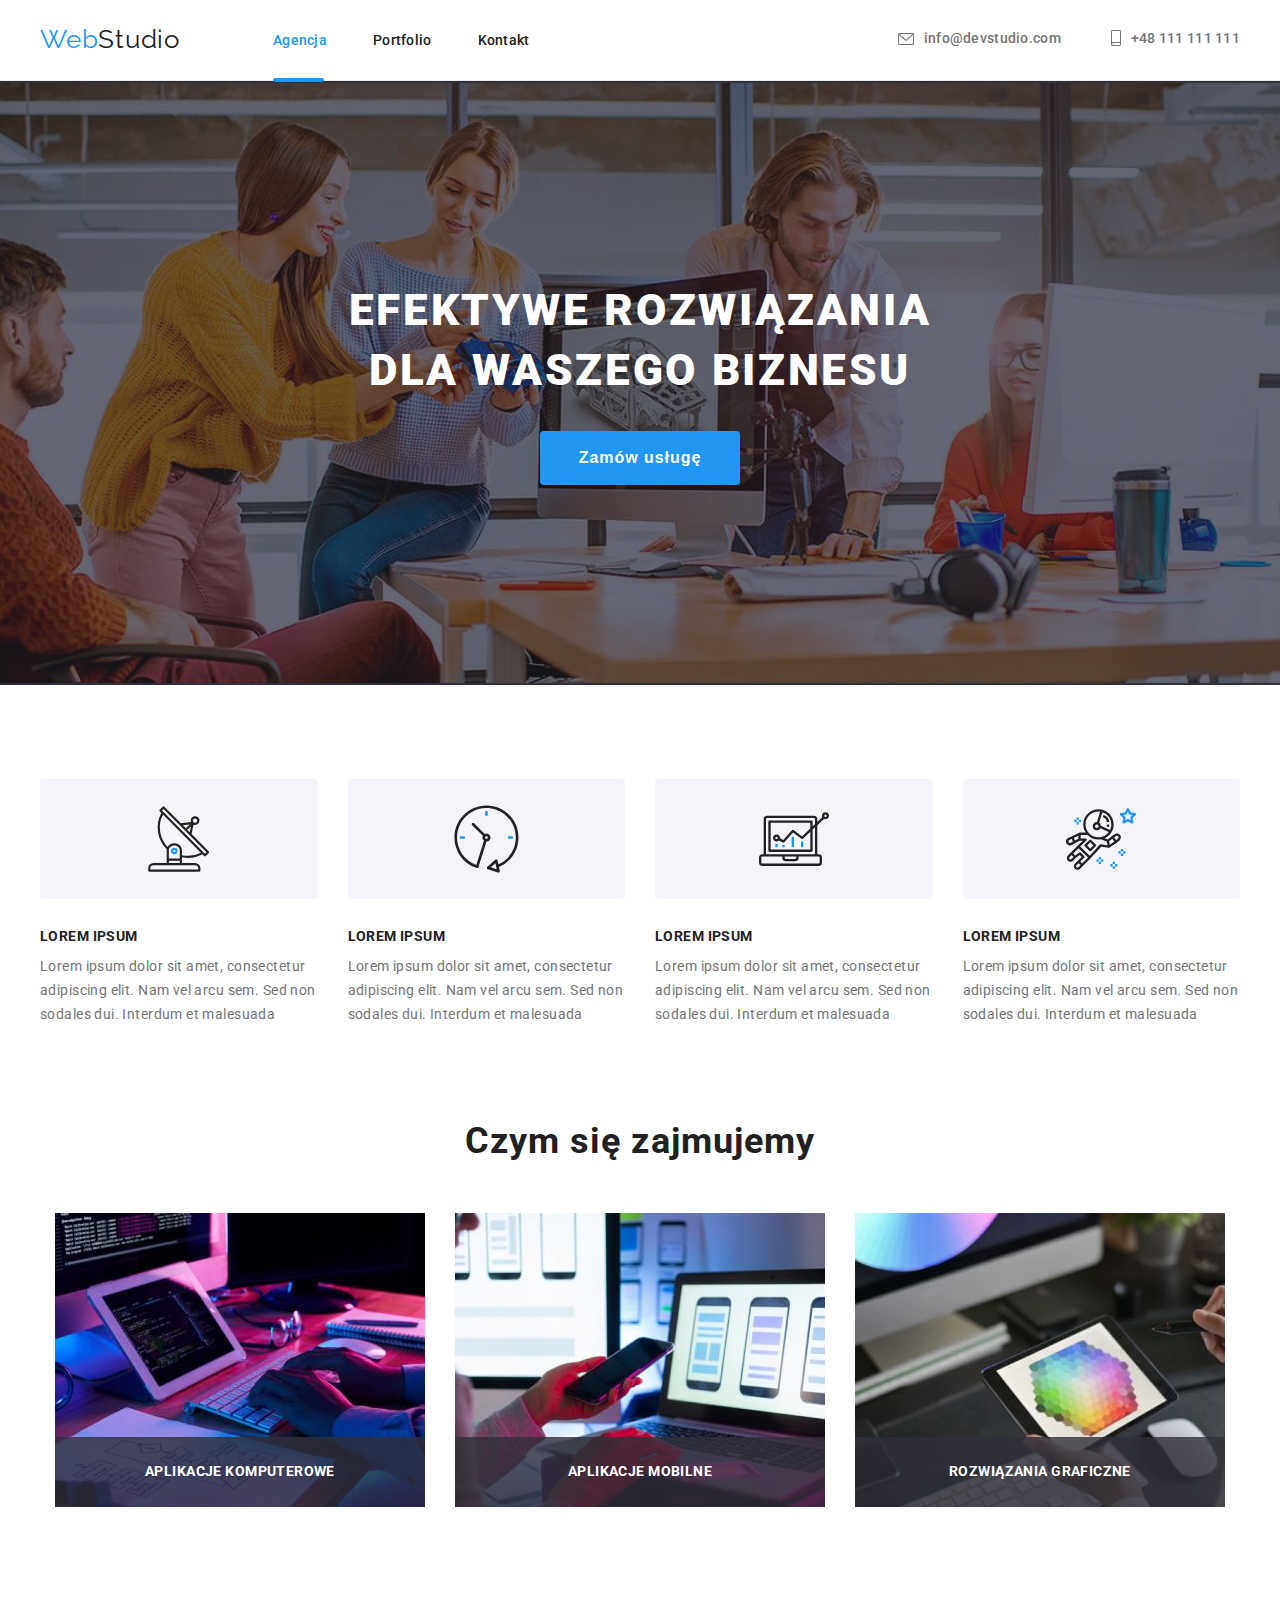
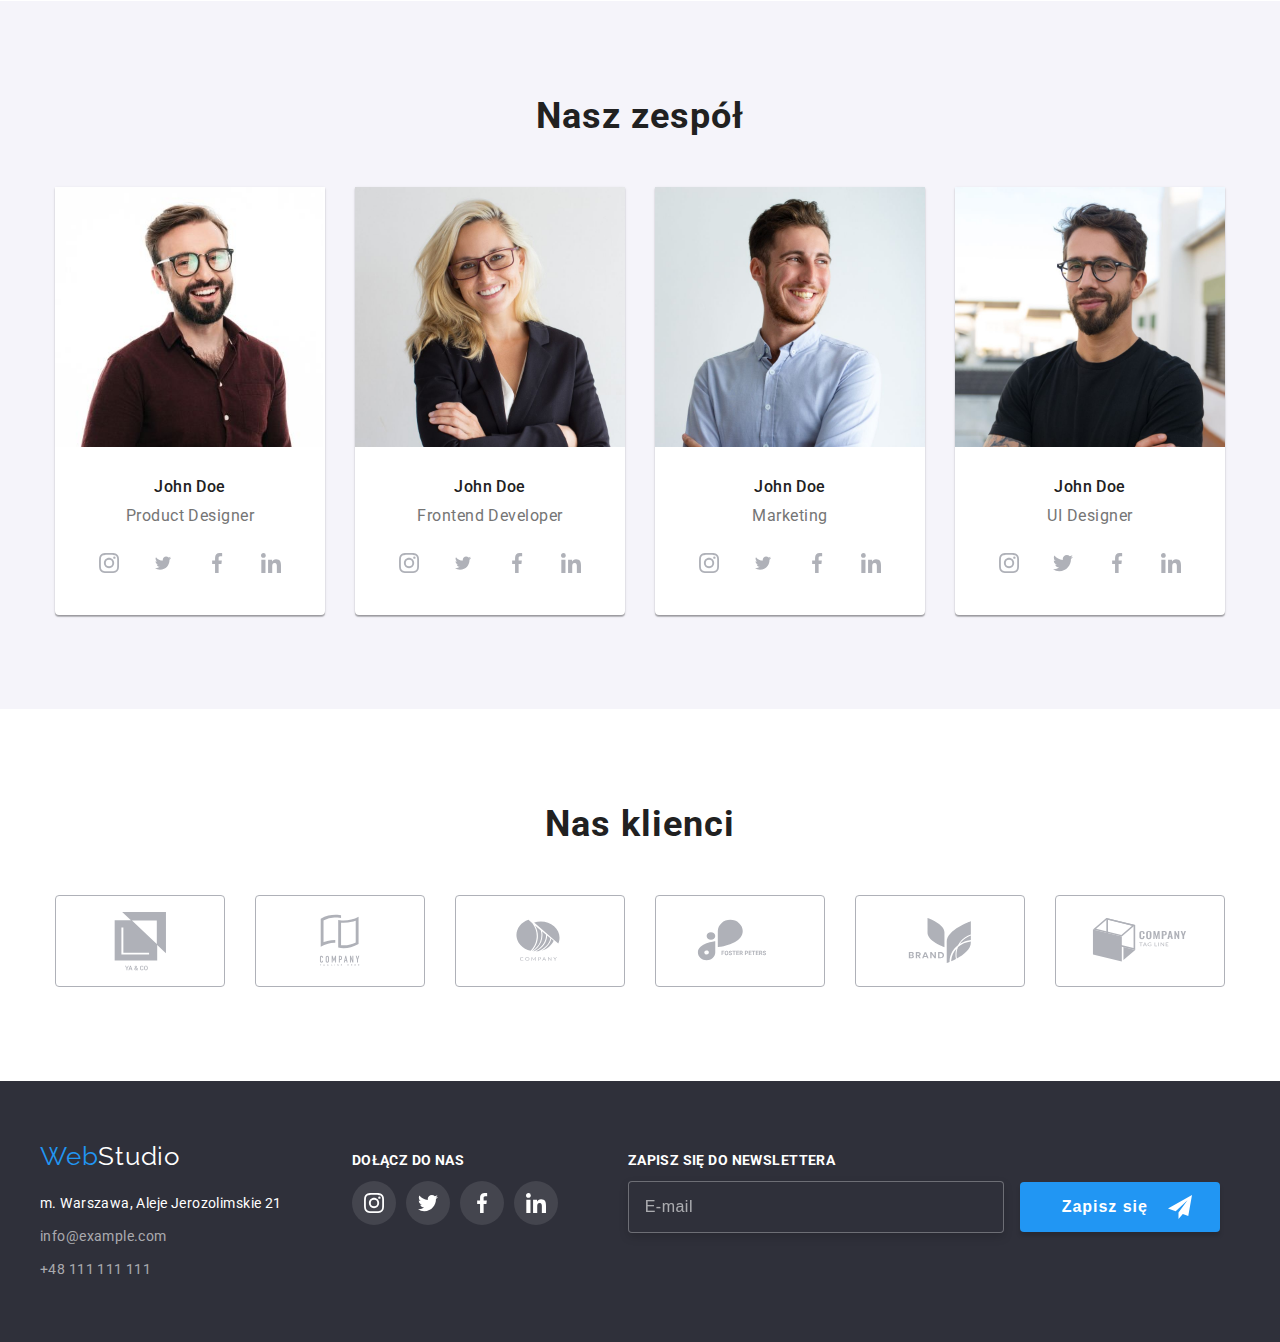
==== index.html @ d56c0124 "first commit" ====
<!DOCTYPE html>
<html lang="pl">
  <head>
    <meta charset="UTF-8" />
    <meta http-equiv="X-UA-Compatible" content="IE=edge" />
    <meta name="viewport" content="width=device-width, initial-scale=1.0" />
    <title>WebStudio</title>
    <link rel="preconnect" href="https://fonts.googleapis.com" />
    <link rel="preconnect" href="https://fonts.gstatic.com" crossorigin />
    <link
      href="https://fonts.googleapis.com/css2?family=Raleway:wght@700&family=Roboto:wght@400;500;700;900&display=swap"
      rel="stylesheet"
    />
    <link
      rel="stylesheet"
      href="https://cdnjs.cloudflare.com/ajax/libs/modern-normalize/1.1.0/modern-normalize.min.css"
      integrity="sha512-wpPYUAdjBVSE4KJnH1VR1HeZfpl1ub8YT/NKx4PuQ5NmX2tKuGu6U/JRp5y+Y8XG2tV+wKQpNHVUX03MfMFn9Q=="
      crossorigin="anonymous"
      referrerpolicy="no-referrer"
    />
    <link href="css/styles.css" rel="stylesheet" />
  </head>
  <body>
    <div class="section-header">
      <header class="container horizontal navigation-elements-positions">
        <div class="horizontal navigation-logo-nav-distance">
          <a class="logo-text" href="index.html"
            ><span class="logo-text-web">Web</span><span class="logo-text-header">Studio</span></a
          >
          <nav>
            <ul class="navigation-list-style horizontal">
              <li>
                <a
                  class="navigation links_focus_settings navigation-agencja-active"
                  href="index.html"
                  >Agencja</a
                >
              </li>
              <li class="navigation-position-between">
                <a class="navigation links_focus_settings" href="portfolio.html">Portfolio</a>
              </li>
              <!--ToDo LINK kontakt.html -->
              <li>
                <a class="navigation links_focus_settings" href="#">Kontakt</a>
              </li>
            </ul>
          </nav>
        </div>
        <div class="horizontal navigation-links-distance">
          <a class="header-links links_focus_settings" href="mailto:info@devstudio.com"
            ><div class="horizontal">
              <span class="icon-header-env-position">
                <svg width="16" height="12">
                  <use href="images/decorations/icons.svg#icon-envelope"></use>
                </svg>
              </span>
              <span>info@devstudio.com</span>
            </div></a
          >
          <a class="header-links links_focus_settings" href="tel:+48111111111"
            ><div class="horizontal">
              <span class="icon-header-smartp-position">
                <svg width="10" height="16">
                  <use href="images/decorations/icons.svg#icon-smartphone"></use></svg></span
              ><span>+48 111 111 111</span>
            </div></a
          >
        </div>
      </header>
    </div>
    <main>
      <!--Service order -->
      <div class="order-section">
        <section class="order-padding container">
          <h1 class="header-one order-text-size">Efektywe rozwiązania dla Waszego biznesu</h1>
          <button class="buttons-settings-dark-bground" type="button" data-modal-open>
            Zamów usługę
          </button>
        </section>
      </div>
      <!--Our advantages -->
      <section class="section-advantages container">
        <ul class="advantages-list-style net-elements">
          <li class="net-item">
            <div class="advantages-icon">
              <svg class="" width="65.32" height="70">
                <use href="images/decorations/icons.svg#icon-antenna"></use>
              </svg>
            </div>
            <h3 class="header-three header-three-dist">LOREM IPSUM</h3>
            <p>
              Lorem ipsum dolor sit amet, consectetur adipiscing elit. Nam vel arcu sem. Sed non
              sodales dui. Interdum et malesuada
            </p>
          </li>
          <li class="net-item">
            <div class="advantages-icon">
              <svg class="" width="66.96px" height="70">
                <use href="images/decorations/icons.svg#icon-clock"></use>
              </svg>
            </div>
            <h3 class="header-three header-three-dist">LOREM IPSUM</h3>
            <p>
              Lorem ipsum dolor sit amet, consectetur adipiscing elit. Nam vel arcu sem. Sed non
              sodales dui. Interdum et malesuada
            </p>
          </li>
          <li class="net-item">
            <div class="advantages-icon">
              <svg class="" width="70" height="70px">
                <use href="images/decorations/icons.svg#icon-diagram"></use>
              </svg>
            </div>
            <h3 class="header-three header-three-dist">LOREM IPSUM</h3>
            <p>
              Lorem ipsum dolor sit amet, consectetur adipiscing elit. Nam vel arcu sem. Sed non
              sodales dui. Interdum et malesuada
            </p>
          </li>
          <li class="net-item">
            <div class="advantages-icon">
              <svg class="" width="70" height="70">
                <use href="images/decorations/icons.svg#icon-astronaut"></use>
              </svg>
            </div>
            <h3 class="header-three header-three-dist">LOREM IPSUM</h3>
            <p>
              Lorem ipsum dolor sit amet, consectetur adipiscing elit. Nam vel arcu sem. Sed non
              sodales dui. Interdum et malesuada
            </p>
          </li>
        </ul>
      </section>
      <!--Scope of offer -->
      <section class="section container">
        <h2 class="header-two">Czym się zajmujemy</h2>
        <ul class="offer-list-style horizontal team-position">
          <li class="offer-list-li-relative">
            <img
              class="img-settings"
              src="images/offer/keyboardtyping.jpg"
              alt="Ręce nad klawiaturą, nad którą jest tablet w tle monitor"
              width="370"
              height="294"
            />
            <p class="offer-pharagraph">Aplikacje komputerowe</p>
          </li>
          <li class="offer-list-li-relative">
            <img
              class="img-settings"
              src="images/offer/cellphone.jpg"
              alt="Komórka w lewej dłoni, prawą dłoń obsługuje touchpad laptopa, w tle duży monitor"
              width="370"
              height="294"
            />
            <p class="offer-pharagraph">Aplikacje mobilne</p>
          </li>
          <li class="offer-list-li-relative">
            <img
              class="img-settings"
              src="images/offer/tablet.jpg"
              alt="W lewej dłoni tablet, w prawej rysik, w tle monitor, myszka, klawiatura"
              width="370"
              height="294"
            />
            <p class="offer-pharagraph">Rozwiązania graficzne</p>
          </li>
        </ul>
      </section>
      <!--Our team -->
      <div class="team-section">
        <section class="team-section section container">
          <h2 class="header-two">Nasz zespół</h2>
          <ul class="team-list-style horizontal team-position">
            <li>
              <img
                class="img-settings"
                src="images/team/johndoe001.jpg"
                alt="Zdjęcie Johna Doe"
                width="270"
                height="260"
              />
              <div class="team-name-position">
                <h3 class="header-three-team">John Doe</h3>
                <p class="team-name-distance">Product Designer</p>
                <div class="team-icons-position">
                  <a class="team-icon-box links_focus_settings" href="#" target="_blank">
                    <svg width="20" height="20">
                      <use href="images/decorations/icons.svg#icon-instagram1"></use>
                    </svg>
                  </a>
                  <a class="team-icon-box links_focus_settings" href="#" target="_blank">
                    <svg width="20" height="16.25">
                      <use href="images/decorations/icons.svg#icon-twitter1"></use>
                    </svg>
                  </a>
                  <a class="team-icon-box links_focus_settings" href="#" target="_blank">
                    <svg width="20" height="20">
                      <use href="images/decorations/icons.svg#icon-facebook1"></use>
                    </svg>
                  </a>
                  <a class="team-icon-box links_focus_settings" href="#" target="_blank">
                    <svg width="20" height="20">
                      <use href="images/decorations/icons.svg#icon-linkedin1"></use>
                    </svg>
                  </a>
                </div>
              </div>
            </li>
            <li>
              <img
                class="img-settings"
                src="images/team/johndoe002.jpg"
                alt="Zdjęcie Johna Doe"
                width="270"
                height="260"
              />
              <div class="team-name-position">
                <h3 class="header-three-team">John Doe</h3>
                <p class="team-name-distance">Frontend Developer</p>
                <div class="team-icons-position">
                  <a class="team-icon-box links_focus_settings" href="#" target="_blank">
                    <svg width="20" height="20">
                      <use href="images/decorations/icons.svg#icon-instagram1"></use>
                    </svg>
                  </a>
                  <a class="team-icon-box links_focus_settings" href="#" target="_blank">
                    <svg width="20" height="16.25">
                      <use href="images/decorations/icons.svg#icon-twitter1"></use>
                    </svg>
                  </a>
                  <a class="team-icon-box links_focus_settings" href="#" target="_blank">
                    <svg width="20" height="20">
                      <use href="images/decorations/icons.svg#icon-facebook1"></use>
                    </svg>
                  </a>
                  <a class="team-icon-box links_focus_settings" href="#" target="_blank">
                    <svg width="20" height="20">
                      <use href="images/decorations/icons.svg#icon-linkedin1"></use>
                    </svg>
                  </a>
                </div>
              </div>
            </li>
            <li>
              <img
                class="img-settings"
                src="images/team/johndoe003.jpg"
                alt="Zdjęcie Johna Doe"
                width="270"
                height="260"
              />
              <div class="team-name-position">
                <h3 class="header-three-team">John Doe</h3>
                <p class="team-name-distance">Marketing</p>
                <div class="team-icons-position">
                  <a class="team-icon-box links_focus_settings" href="#" target="_blank">
                    <svg width="20" height="20">
                      <use href="images/decorations/icons.svg#icon-instagram1"></use>
                    </svg>
                  </a>
                  <a class="team-icon-box links_focus_settings" href="#" target="_blank">
                    <svg width="20" height="16.25">
                      <use href="images/decorations/icons.svg#icon-twitter1"></use>
                    </svg>
                  </a>
                  <a class="team-icon-box links_focus_settings" href="#" target="_blank">
                    <svg width="20" height="20">
                      <use href="images/decorations/icons.svg#icon-facebook1"></use>
                    </svg>
                  </a>
                  <a class="team-icon-box links_focus_settings" href="#" target="_blank">
                    <svg width="20" height="20">
                      <use href="images/decorations/icons.svg#icon-linkedin1"></use>
                    </svg>
                  </a>
                </div>
              </div>
            </li>
            <li>
              <img
                class="img-settings"
                src="images/team/johndoe004.jpg"
                alt="Zdjęcie Johna Doe"
                width="270"
                height="260"
              />
              <div class="team-name-position">
                <h3 class="header-three-team">John Doe</h3>
                <p class="team-name-distance">UI Designer</p>
                <div class="team-icons-position">
                  <a class="team-icon-box links_focus_settings" href="#" target="_blank">
                    <svg width="20" height="20">
                      <use href="images/decorations/icons.svg#icon-instagram1"></use>
                    </svg>
                  </a>
                  <a class="team-icon-box links_focus_settings" href="#" target="_blank">
                    <svg width="20" height="20">
                      <use href="images/decorations/icons.svg#icon-twitter1"></use>
                    </svg>
                  </a>
                  <a class="team-icon-box links_focus_settings" href="#" target="_blank">
                    <svg width="20" height="20">
                      <use href="images/decorations/icons.svg#icon-facebook1"></use>
                    </svg>
                  </a>
                  <a class="team-icon-box links_focus_settings" href="#" target="_blank">
                    <svg width="20" height="20">
                      <use href="images/decorations/icons.svg#icon-linkedin1"></use>
                    </svg>
                  </a>
                </div>
              </div>
            </li>
          </ul>
        </section>
      </div>
      <!--Our clients -->
      <section class="section container">
        <h2 class="header-two">Nas klienci</h2>
        <div class="clients-icons-position">
          <a class="clients-icon-box links_focus_settings" href="#" target="_blank">
            <svg width="106" height="60.04">
              <use href="images/decorations/icons.svg#icon-logo_client1"></use></svg
          ></a>
          <a class="clients-icon-box links_focus_settings" href="#" target="_blank">
            <svg width="106" height="60.04">
              <use href="images/decorations/icons.svg#icon-logo_client2"></use></svg
          ></a>
          <a class="clients-icon-box links_focus_settings" href="#" target="_blank">
            <svg width="106" height="60">
              <use href="images/decorations/icons.svg#icon-logo_client3"></use></svg
          ></a>
          <a class="clients-icon-box links_focus_settings" href="#" target="_blank">
            <svg width="106" height="60">
              <use href="images/decorations/icons.svg#icon-logo_client4"></use></svg
          ></a>
          <a class="clients-icon-box links_focus_settings" href="#" target="_blank">
            <svg width="106" height="60">
              <use href="images/decorations/icons.svg#icon-logo_client5"></use></svg
          ></a>
          <a class="clients-icon-box links_focus_settings" href="#" target="_blank">
            <svg width="106" height="60">
              <use href="images/decorations/icons.svg#icon-logo_client6"></use></svg
          ></a>
        </div>
        <!-- <svg class="icon-envelope" width="100" height="100">
          <use href="images/decorations/Webstudio/envelope_my_test.svg#ikona"></use>
        </svg> -->
      </section>
    </main>
    <footer class="footer-background-colored">
      <div class="horizontal-footer container section-footer">
        <address class="address-settings vertical">
          <a class="logo-text" href="index.html"
            ><span class="logo-text-web">Web</span><span class="logo-text-footer">Studio</span></a
          >
          <a
            class="footer-links footer-address footer-address-position links_focus_settings"
            href="https://goo.gl/maps/pHMx9WPnjpLHhn8T6"
            target="_blank"
            >m. Warszawa, Aleje Jerozolimskie 21</a
          >
          <a
            class="footer-links footer-address-position-between links_focus_settings"
            href="mailto:info@example.com"
            >info@example.com</a
          >
          <a class="footer-links links_focus_settings" href="tel:+48111111111">+48 111 111 111</a>
        </address>
        <div>
          <p class="footer-paragraph">Dołącz do Nas</p>
          <div class="footer-icons-position">
            <a class="footer-icon-box links_focus_settings" href="#" target="_blank">
              <svg width="20" height="20">
                <use href="images/decorations/icons.svg#icon-instagram1"></use>
              </svg>
            </a>
            <a class="footer-icon-box links_focus_settings" href="#" target="_blank">
              <svg width="20" height="20">
                <use href="images/decorations/icons.svg#icon-twitter1"></use>
              </svg>
            </a>
            <a class="footer-icon-box links_focus_settings" href="#" target="_blank">
              <svg width="20" height="20">
                <use href="images/decorations/icons.svg#icon-facebook1"></use>
              </svg>
            </a>
            <a class="footer-icon-box links_focus_settings" href="#" target="_blank">
              <svg width="20" height="20">
                <use href="images/decorations/icons.svg#icon-linkedin1"></use>
              </svg>
            </a>
          </div>
        </div>
        <div>
          <p class="footer-paragraph">Zapisz się do newslettera</p>
          <div class="footer-icons-position">
            <form name="footer-news-letter" autocomplete="on" method="POST" validate>
              <!-- action="javascript:void(0);" -->
              <input
                class="news-letter-email"
                type="email"
                name="email"
                placeholder="E-mail"
                title="Podaj adres e-mail"
                pattern="
                ^(?P<local>[a-zA-Z0-9.!#$%&'*+/=?^_\x60{|}~-]+)@(?P<domain>[a-zA-Z0-9](?:[a-zA-Z0-9-]{0,61}[a-zA-Z0-9])?(?:\.[a-zA-Z0-9](?:[a-zA-Z0-9-]{0,61}[a-zA-Z0-9])?)*)$"
                required
              />
              <button class="news-letter-submit" type="submit">
                Zapisz się<svg class="news-letter-submit-svg" width="24" height="24">
                  <use href="images/decorations/icons.svg#icon-arrow_send"></use>
                </svg>
              </button>
            </form>
          </div>
        </div>
      </div>
    </footer>
    <!--Modal Window -->
    <div class="backdrop is-hidden" data-modal>
      <div class="modal">
        <button type="button" class="close-btn" data-modal-close>
          <svg width="11" height="11">
            <use href="images/decorations/icons.svg#icon-cross"></use>
          </svg>
        </button>
        <div class="modal-container">
          <p class="modal-paragraph">Zostaw swoje dane w formularzu poniżej</p>
          <form name="zamow_usluge" autocomplete="on" method="POST" validate>
            <!-- action="javascript:void(0);" -->
            <label class="modal-label"
              >Imię
              <input
                class="modal-inputs"
                type="text"
                name="username"
                minlength="2"
                maxlength="50"
                pattern="^[a-zA-Z]+$"
                title="Podaj imię"
                autocomplete="name"
                placeholder=" "
                required
              /><svg class="modal-svg-pos" width="12" height="12">
                <use href="images/decorations/icons.svg#icon-person-black1"></use>
              </svg>
            </label>

            <label class="modal-label">
              Telefon
              <input
                class="modal-inputs"
                type="tel"
                name="phone_number"
                title="Wprowadź numer telefonu opcjonalnie"
              /><svg class="modal-svg-pos" width="13" height="13">
                <use href="images/decorations/icons.svg#icon-phone-black1"></use>
              </svg>
            </label>

            <label class="modal-label">
              Email
              <input
                class="modal-inputs"
                type="email"
                name="email"
                title="Podaj adres e-mail"
                pattern="
                ^(?P<local>[a-zA-Z0-9.!#$%&'*+/=?^_\x60{|}~-]+)@(?P<domain>[a-zA-Z0-9](?:[a-zA-Z0-9-]{0,61}[a-zA-Z0-9])?(?:\.[a-zA-Z0-9](?:[a-zA-Z0-9-]{0,61}[a-zA-Z0-9])?)*)$"
                placeholder=" "
                required
              /><svg class="modal-svg-pos" width="15" height="12">
                <use href="images/decorations/icons.svg#icon-email-black1"></use>
              </svg>
            </label>

            <label class="modal-label-textarea"
              >Komentarz<textarea
                class="modal-inputs modal-textarea"
                name="feedback"
                rows="7"
                placeholder="Wprowadź tekst"
                title="Wprowadź informacje lub zapytaj"
              ></textarea>
            </label>
            <label class="modal-checkbox">
              <input class="modal-checkbox-style" type="checkbox" name="agreement" />Oświadczam iż
              akceptuję
              <a class="modal-links links_focus_settings" href="#" target="_blank">Regulamin</a
              >&nbspi&nbsp<a class="modal-links links_focus_settings" href="#" target="_blank"
                >Politykę Prywatności.</a
              >
            </label>
            <button class="modal-submit" type="submit">Wyślij</button>
          </form>

          <!--           
          <div style="visibility: hidden; opacity: 0">
            <p>Po ściągnięciu</p>
            <svg width="12" height="12">
              <use href="images/decorations/person-black.svg#person-black"></use>
            </svg>
            <svg width="18" height="18">
              <use href="images/decorations/person-black.svg#person-black"></use>
            </svg>
            <svg width="32" height="32">
              <use href="images/decorations/person-black.svg#person-black"></use>
            </svg>
            <svg width="13" height="13">
              <use href="images/decorations/phone-black.svg#phone-black"></use>
            </svg>
            <svg width="15" height="12">
              <use href="images/decorations/email-black.svg#email-black"></use>
            </svg>
            <p style="color: red; display: inline-block">2 pakiet</p>
            <svg width="12" height="12">
              <use href="images/decorations/person-black1.svg#person-black1"></use>
            </svg>
            <svg width="18" height="18">
              <use href="images/decorations/person-black1.svg#person-black1"></use>
            </svg>
            <svg width="32" height="32">
              <use href="images/decorations/person-black1.svg#person-black1"></use>
            </svg>
            <svg width="13" height="13">
              <use href="images/decorations/phone-black1.svg#phone-black1"></use>
            </svg>
            <svg width="15" height="12">
              <use href="images/decorations/email-black1.svg#email-black1"></use>
            </svg>
            <svg width="50" height="50">
              <use href="images/decorations/person-black2.svg#person-black2"></use>
            </svg>
            <svg width="20" height="30">
              <use href="images/decorations/person-black3.svg"></use>
            </svg>
            <p>Po icomoon</p>
            <svg width="12" height="12">
              <use href="images/decorations/icons_modal.svg#icon-person-black"></use>
            </svg>
            <svg width="32" height="32">
              <use href="images/decorations/icons_modal.svg#icon-person-black"></use>
            </svg>
            <svg width="50" height="50">
              <use href="images/decorations/icons_modal.svg#icon-person-black"></use>
            </svg>
            <svg width="13" height="13">
              <use href="images/decorations/icons_modal.svg#icon-phone-black"></use>
            </svg>
            <svg width="15" height="12">
              <use
                style="fill: red"
                href="images/decorations/icons_modal.svg#icon-email-black"
              ></use>
            </svg>
            <p style="color: red; display: inline-block">2 pakiet</p>
            <svg width="12" height="12">
              <use href="images/decorations/icons_modal2.svg#icon-person-black1"></use>
            </svg>
            <svg width="32" height="32">
              <use href="images/decorations/icons_modal2.svg#icon-person-black1"></use>
            </svg>
            <svg width="50" height="50">
              <use href="images/decorations/icons_modal2.svg#icon-person-black1"></use>
            </svg>
            <svg width="13" height="13">
              <use href="images/decorations/icons_modal2.svg#icon-phone-black1"></use>
            </svg>
            <svg width="15" height="12">
              <use
                style="fill: red"
                href="images/decorations/icons_modal2.svg#icon-email-black1"
              ></use>
            </svg>
            <p>Po optymalizacji</p>
            <svg width="12" height="12">
              <use href="images/decorations/icons_modal_opt.svg#icon-person-black"></use>
            </svg>
            <svg width="18" height="18">
              <use href="images/decorations/icons_modal_opt.svg#icon-person-black"></use>
            </svg>
            <svg width="32" height="32">
              <use href="images/decorations/icons_modal_opt.svg#icon-person-black"></use>
            </svg>
            <svg width="50" height="50">
              <use href="images/decorations/icons_modal_opt.svg#icon-person-black"></use>
            </svg>
            <svg width="13" height="13">
              <use href="images/decorations/icons_modal_opt.svg#icon-phone-black"></use>
            </svg>
            <svg width="15" height="12">
              <use href="images/decorations/icons_modal_opt.svg#icon-email-black"></use>
            </svg>
            <p style="color: red; display: inline-block">2 pakiet</p>
            <svg width="12" height="12">
              <use href="images/decorations/icons_modal2_opt.svg#icon-person-black1"></use>
            </svg>
            <svg width="18" height="18">
              <use href="images/decorations/icons_modal2_opt.svg#icon-person-black1"></use>
            </svg>
            <svg width="32" height="32">
              <use href="images/decorations/icons_modal2_opt.svg#icon-person-black1"></use>
            </svg>
            <svg width="50" height="50">
              <use href="images/decorations/icons_modal2_opt.svg#icon-person-black1"></use>
            </svg>
            <svg width="13" height="13">
              <use href="images/decorations/icons_modal2_opt.svg#icon-phone-black1"></use>
            </svg>
            <svg width="15" height="12">
              <use href="images/decorations/icons_modal2_opt.svg#icon-email-black1"></use>
            </svg>
            <p>Po wklejeniu do icons optymalizowanych</p>
            <svg width="12" height="12">
              <use href="images/decorations/icons.svg#icon-person-black"></use>
            </svg>
            <svg width="13" height="13">
              <use href="images/decorations/icons.svg#icon-phone-black"></use>
            </svg>
            <svg width="15" height="12">
              <use href="images/decorations/icons.svg#icon-email-black"></use>
            </svg>
            <p style="color: red; display: inline-block">2 pakiet</p>
            <svg width="12" height="12">
              <use href="images/decorations/icons.svg#icon-person-black1"></use>
            </svg>
            <svg width="13" height="13">
              <use href="images/decorations/icons.svg#icon-phone-black1"></use>
            </svg>
            <svg width="15" height="12">
              <use href="images/decorations/icons.svg#icon-email-black1"></use>
            </svg>
            <p>icons kombinowany</p>
            <svg width="12" height="12">
              <use href="images/decorations/icons.svg#icon-person-black_combo"></use>
            </svg>
            <svg width="12" height="12">
              <use href="images/decorations/icons.svg#icon-arrow_send"></use>
            </svg>
            <svg width="12" height="12">
              <use href="images/decorations/icons.svg#icon-arrow_send2"></use>
            </svg>
          </div> -->
        </div>
      </div>
    </div>
    <!-- Java Script scripts -->
    <script src="js/modal.js"></script>
  </body>
</html>
---- css/styles.css ----
/*web site main settings*/
:root {
  --main-text-color: #212121;
  --second-text-color: #757575;
  --third-text-color: rgba(255, 255, 255, 0.6);
  --fourth-text-color: #ffffff;
  --selected-item-color: #2196f3;
  --second-nonselected-item-color: #f5f4fa;
  --dark-backround-color: #2f303a;
  --decorations-first-color: #afb1b8;
  --errors-color: #ff1111;
}

*,
*::before,
*::after {
  margin: 0;
  padding: 0;
}

body {
  font-family: 'Roboto', 'Raleway', sans-serif;
  color: var(--main-text-color);
}

/*web site common settings*/

.links_focus_settings {
  outline: none;
}

.header-one {
  font-weight: 900;
  font-size: 44px;
  line-height: 1.36;
  text-align: center;
  letter-spacing: 0.06em;
  text-transform: uppercase;
  color: var(--fourth-text-color);
}

.header-two {
  font-weight: 700;
  font-size: 36px;
  line-height: 1.17;
  text-align: center;
  letter-spacing: 0.03em;
}

.header-three {
  font-weight: 700;
  font-size: 14px;
  line-height: 1.14;
  letter-spacing: 0.03em;
  text-transform: uppercase;
  color: var(--main-text-color);
}

.buttons-settings-dark-bground {
  /*color: var(--main-text-color); */
  font-weight: 700;
  font-size: 16px;
  line-height: 1.88;
  align-items: center;
  text-align: center;
  letter-spacing: 0.06em;
  background-color: var(--selected-item-color);
  color: var(--fourth-text-color);
  border: none;
  border-radius: 4px;
  cursor: pointer;
  margin-top: 30px;
  width: 200px;
  display: block;
  margin-right: auto;
  margin-left: auto;
  padding-top: 12px;
  padding-bottom: 12px;
  transition: box-shadow 250ms cubic-bezier(0.4, 0, 0.2, 1) 0s;
}
.buttons-settings-dark-bground:focus,
.buttons-settings-dark-bground:hover {
  box-shadow: 0px 4px 4px rgba(0, 0, 0, 0.15);
}

.buttons-settings-light-bground {
  font-weight: 500;
  font-size: 16px;
  line-height: 1.625;
  text-align: center;
  letter-spacing: 0.03em;
  background-color: var(--second-nonselected-item-color);
  border: none;
  border-radius: 4px;
  cursor: pointer;
  padding-left: 20px;
  padding-right: 20px;
  padding-top: 6px;
  padding-bottom: 6px;
  transition: color 250ms cubic-bezier(0.4, 0, 0.2, 1) 0s,
    background-color 250ms cubic-bezier(0.4, 0, 0.2, 1) 0s,
    box-shadow 250ms cubic-bezier(0.4, 0, 0.2, 1) 0s;
}

.buttons-settings-light-bground:focus,
.buttons-settings-light-bground:hover {
  background-color: var(--selected-item-color);
  box-shadow: 0px 3px 1px rgba(0, 0, 0, 0.1), 0px 1px 2px rgba(0, 0, 0, 0.08),
    0px 2px 2px rgba(0, 0, 0, 0.12);
  color: var(--fourth-text-color);
}

/*header settings*/

.logo-text {
  font-family: 'Raleway';
  font-size: 26px;
  line-height: 1.19;
  letter-spacing: 0.03em;
  text-decoration: none;
}

.logo-text:visited {
  color: var(--main-text-color);
}

.logo-text-web {
  color: var(--selected-item-color);
}

.logo-text-header {
  color: var(--main-text-color);
}

.logo-text-header:visited {
  color: var(--main-text-color);
}

.logo-text-footer {
  color: var(--fourth-text-color);
}

.logo-text-footer:visited {
  color: var(--fourth-text-color);
}

.navigation-list-style {
  list-style: none;
}

.navigation {
  font-weight: 500;
  font-size: 14px;
  line-height: 1.14;
  letter-spacing: 0.02em;
  text-decoration: none;
  transition: color 250ms cubic-bezier(0.4, 0, 0.2, 1) 0s;
  color: var(--main-text-color);
}

/* .navigation:visited {
  color: var(--main-text-color);
} */

.navigation:focus,
.navigation:hover {
  color: var(--selected-item-color);
}

.navigation-agencja-active {
  color: var(--selected-item-color);
}

.navigation-agencja-active::after {
  content: '';
  display: block;
  position: absolute;
  top: 78px;
  height: 4px;
  width: 51px;
  border-radius: 2px;
  background-color: var(--selected-item-color);
  border-radius: 2px;
}

.navigation-portfolio-active {
  color: var(--selected-item-color);
}

.navigation-portfolio-active::after {
  content: '';
  display: block;
  position: absolute;
  top: 78px;
  height: 4px;
  width: 57px;
  border-radius: 2px;
  background-color: var(--selected-item-color);
  border-radius: 2px;
}

.navigation-kontakt-active {
  color: var(--selected-item-color);
}

.navigation-kontakt-active::after {
  content: '';
  display: block;
  position: absolute;
  top: 78px;
  height: 4px;
  width: 57px;
  border-radius: 2px;
  background-color: var(--selected-item-color);
  border-radius: 2px;
}

.header-links {
  font-weight: 500;
  font-size: 14px;
  line-height: 1.14;
  letter-spacing: 0.02em;
  text-decoration: none;
  color: var(--second-text-color);
  transition: color 250ms cubic-bezier(0.4, 0, 0.2, 1) 0s;
}

.header-links:focus,
.header-links:hover {
  color: var(--selected-item-color);
  stroke: var(--selected-item-color);
}

.header-links:visited {
  color: var(--second-text-color);
}

/*footer settings*/

.address-settings {
  font-style: normal;
  background-color: var(--dark-backround-color);
}

.footer-links {
  font-size: 14px;
  line-height: 1.71;
  letter-spacing: 0.03em;
  text-decoration: none;
  color: var(--third-text-color);
  transition: color 250ms cubic-bezier(0.4, 0, 0.2, 1) 0s;
}

.footer-links:visited {
  color: var(--third-text-color);
}

.footer-address {
  color: var(--fourth-text-color);
  transition: color 250ms cubic-bezier(0.4, 0, 0.2, 1) 0s;
}

.footer-address:visited {
  color: var(--fourth-text-color);
}

.footer-links:focus,
.footer-links:hover,
.footer-address:focus,
.footer-address:hover {
  color: var(--selected-item-color);
}

.footer-background-colored {
  background-color: var(--dark-backround-color);
}

.footer-paragraph {
  font-weight: 700;
  font-size: 14px;
  line-height: 1.14px;
  letter-spacing: 0.03em;
  text-transform: uppercase;
  color: var(--fourth-text-color);
}

/*main page settings*/

.order-section {
  background-color: var(--dark-backround-color);
  background-image: linear-gradient(0deg, rgba(47, 48, 58, 0.4), rgba(47, 48, 58, 0.4)),
    url('../images/decorations/teambackground.jpg');
  background-position: center;
  background-repeat: no-repeat;
  /* max-width: 1600px;
  margin: 0 auto; */
  /* background-size: contain; */
}

.advantages-list-style {
  list-style: none;
  font-size: 14px;
  line-height: 1.71;
  letter-spacing: 0.03em;
  color: var(--second-text-color);
}

.offer-list-style {
  list-style: none;
}

.offer-list-li-relative {
  position: relative;
}

.offer-pharagraph {
  position: absolute;
  bottom: 0;
  left: 0;
  width: 370px;
  padding-top: 27px;
  padding-bottom: 27px;
  font-weight: 700;
  font-size: 14px;
  line-height: 1.14;
  text-align: center;
  letter-spacing: 0.03em;
  text-transform: uppercase;
  color: var(--fourth-text-color);
  background: rgba(47, 48, 58, 0.8);
}

.team-section {
  background-color: var(--second-nonselected-item-color);
}

.header-three-team {
  font-weight: 500;
  font-size: 16px;
  line-height: 1.19;
  text-align: center;
  letter-spacing: 0.03em;
  color: var(--main-text-color);
}

.team-list-style {
  list-style: none;
  font-size: 16px;
  line-height: 1.19;
  text-align: center;
  letter-spacing: 0.03em;
  color: var(--second-text-color);
}

.team-list-style > li {
  width: 270px;
  background: var(--fourth-text-color);
  box-shadow: 0px 1px 3px rgba(0, 0, 0, 0.12), 0px 1px 1px rgba(0, 0, 0, 0.14),
    0px 2px 1px rgba(0, 0, 0, 0.2);
  border-radius: 0px 0px 4px 4px;
}

/*portfolio page settings*/

.filterbuttons-list-style {
  list-style: none;
}

.header-three-portfolio {
  font-weight: 700;
  font-size: 18px;
  line-height: 2;
  letter-spacing: 0.06em;
  color: var(--main-text-color);
}

.portfolio-list-style {
  list-style: none;
  font-size: 16px;
  line-height: 1.875;
  letter-spacing: 0.03em;
  color: var(--second-text-color);
}

.portfolio-list-style > li {
  width: 370px;
  font-size: 0;
  transition: box-shadow 250ms cubic-bezier(0.4, 0, 0.2, 1) 0s;
}

.portfolio-list-style > li:hover,
.portfolio-list-style > li:hover .portfolio-overlay-box {
  box-shadow: 0px 1px 1px rgba(0, 0, 0, 0.12), 0px 4px 4px rgba(0, 0, 0, 0.06),
    1px 4px 6px rgba(0, 0, 0, 0.16);
  cursor: pointer;
  transform: translateY(0);
}

.portfolio-list-border {
  border-right: 1px solid #eeeeee;
  border-bottom: 1px solid #eeeeee;
  border-left: 1px solid #eeeeee;
}

.portfolio-z-position {
  position: relative;
  z-index: 1;
  width: 100%;
  background-color: var(--fourth-text-color);
}

.portfolio-overlay-setup > li {
  position: relative;
  overflow: hidden;
}

.portfolio-overlay-box {
  position: absolute;
  top: 0;
  left: 0;
  transform: translateY(100%);
  padding-top: 49px;
  padding-bottom: 49px;
  padding-left: 24px;
  padding-right: 45px;
  font-size: 18px;
  line-height: 1.56;
  letter-spacing: 0.03em;
  color: var(--fourth-text-color);
  background: rgba(33, 150, 243, 0.9);
  transition: transform 250ms linear;
}

/*Geometry*/

.container {
  width: 1200px;
  margin: 0 auto;
  padding: 0 15px;
}

.horizontal {
  display: flex;
  align-items: center;
}

.horizontal-footer {
  display: flex;
  align-items: baseline;
  column-gap: 70px;
}

.vertical {
  display: flex;
  flex-direction: column;
}

.section-header {
  padding-top: 24px;
  padding-bottom: 25px;
  border-bottom: 1px solid #ececec;
}

.section-footer {
  padding-top: 60px;
  padding-bottom: 60px;
}

.section {
  padding-top: 94px;
  padding-bottom: 94px;
}

.section-filter-buttons {
  padding-top: 94px;
  padding-bottom: 50px;
}

.section-portfolio {
  padding-bottom: 94px;
}

.net-elements {
  display: flex;
  flex-wrap: wrap;
  justify-content: center;
  gap: 30px;
}

.net-item {
  flex-basis: calc((100% - 90px) / 4);
}

.navigation-elements-positions {
  justify-content: space-between;
}

.navigation-position-between {
  margin-left: 46px;
  margin-right: 46px;
}

.navigation-logo-nav-distance {
  column-gap: 93px;
}

.navigation-links-distance {
  column-gap: 50px;
}

.footer-address-position {
  margin-top: 20px;
}

.footer-address-position-between {
  margin-top: 9px;
  margin-bottom: 9px;
}

.order-padding {
  padding-top: 200px;
  padding-bottom: 200px;
}

.order-text-size {
  width: 680px;
  margin: 0 auto;
}

.section-advantages {
  padding-top: 94px;
}

.header-three-dist {
  padding-bottom: 10px;
}

.team-position {
  margin-top: 50px;
  justify-content: center;
  gap: 30px;
}

.team-name-position {
  padding-top: 30px;
  padding-bottom: 30px;
}

.team-name-distance {
  padding-top: 10px;
}

.buttons-filter-position {
  gap: 8px;
  justify-content: center;
}

.header-portfolio {
  padding-top: 20px;
  padding-bottom: 20px;
  padding-left: 24px;
  padding-right: 5px;
}

.paragraph-portfolio {
  font-size: 16px;
  margin-top: 4px;
}

.img-settings {
  display: block;
}

/*Decorations*/

/*Decorations Header*/

.icon-header-env-position {
  padding-right: 10px;
  padding-top: 4px;
}

.icon-header-smartp-position {
  padding-right: 10px;
  padding-top: 2px;
}

/*Decorations Footer*/

.footer-icons-position {
  padding-top: 20px;
  display: flex;
  justify-content: center;
  column-gap: 10px;
}

.footer-icon-box {
  display: flex;
  justify-content: center;
  align-items: center;
  height: 44px;
  width: 44px;
  border-radius: 50%;
  fill: var(--fourth-text-color);
  background-color: rgba(255, 255, 255, 0.1);
  transition: fill 250ms cubic-bezier(0.4, 0, 0.2, 1) 0s,
    background-color 250ms cubic-bezier(0.4, 0, 0.2, 1) 0s;
}

.footer-icon-box:focus,
.footer-icon-box:hover {
  fill: var(--fourth-text-color);
  background-color: var(--selected-item-color);
}

/*Decorations main page */

.advantages-icon {
  display: flex;
  justify-content: center;
  padding-top: 25px;
  padding-bottom: 25px;
  background-color: var(--second-nonselected-item-color);
  border-radius: 4px;
  margin-bottom: 30px;
}

.team-icons-position {
  padding-top: 16px;
  display: flex;
  justify-content: center;
  column-gap: 10px;
}

.team-icon-box {
  display: flex;
  justify-content: center;
  align-items: center;
  height: 44px;
  width: 44px;
  border-radius: 50%;
  fill: var(--decorations-first-color);
  transition: background-color 250ms cubic-bezier(0.4, 0, 0.2, 1) 0s,
    fill 250ms cubic-bezier(0.4, 0, 0.2, 1) 0s;
}

.team-icon-box:focus,
.team-icon-box:hover {
  fill: var(--fourth-text-color);
  background-color: var(--selected-item-color);
}

.clients-icons-position {
  display: flex;
  justify-content: center;
  gap: 30px;
  padding-top: 50px;
}

.clients-icon-box {
  display: flex;
  box-sizing: border-box;
  justify-content: center;
  align-items: center;
  height: 92px;
  width: 170px;
  border: 1px solid var(--decorations-first-color);
  border-radius: 4px;
  fill: var(--decorations-first-color);
  transition: fill 250ms cubic-bezier(0.4, 0, 0.2, 1) 0s,
    border 250ms cubic-bezier(0.4, 0, 0.2, 1) 0s;
}

.clients-icon-box:focus,
.clients-icon-box:hover {
  fill: var(--selected-item-color);
  border: 1px solid var(--selected-item-color);
}

/*Decorations portfolio page */

/*Footer form news letter */

.news-letter-email {
  margin-right: 12px;
  padding-top: 15px;
  padding-bottom: 15px;
  padding-left: 16px;
  outline: none;
  width: 358px;
  border: 1px solid rgba(255, 255, 255, 0.3);
  filter: drop-shadow(0px 4px 4px rgba(0, 0, 0, 0.15));
  border-radius: 4px;
  background-color: var(--dark-backround-color);
  font-size: 16px;
  line-height: 1.25;
  letter-spacing: 0.03em;
  color: rgba(255, 255, 255, 0.6);
}

.news-letter-email::placeholder {
  font-size: 16px;
  line-height: 1, 25px;
  letter-spacing: 0.03em;
  color: rgba(255, 255, 255, 0.6);
}

.news-letter-email:focus {
  border: 1px solid var(--selected-item-color);
  border-radius: 4px;
}

.news-letter-submit {
  position: relative;
  padding-top: 10px;
  padding-bottom: 10px;
  padding-left: 42px;
  width: 200px;
  background: var(--selected-item-color);
  box-shadow: 0px 4px 4px rgba(0, 0, 0, 0.15);
  border-radius: 4px;
  border: none;
  font-weight: 700;
  font-size: 16px;
  line-height: 1.875;
  letter-spacing: 0.06em;
  color: var(--fourth-text-color);
  text-align: left;
  fill: var(--fourth-text-color);
  cursor: pointer;
}

.news-letter-submit-svg {
  position: absolute;
  top: 13px;
  right: 28px;
}

/* Modal Window */

.backdrop {
  position: fixed;
  left: 0;
  top: 0;
  width: 100%;
  height: 100%;
  background-color: rgba(0, 0, 0, 0.2);
  cursor: not-allowed;
  transition-property: visibility, opacity;
  transition-duration: 1s;
  opacity: 1;
}

.is-hidden {
  opacity: 0;
  pointer-events: none;
  visibility: hidden;
}

.modal {
  position: absolute;
  width: 528px;
  min-height: 581px;
  top: 50%;
  left: 50%;
  transform: translate(-50%, -50%);
  background-color: var(--fourth-text-color);
  box-shadow: 0px 1px 3px rgba(0, 0, 0, 0.12), 0px 1px 1px rgba(0, 0, 0, 0.14),
    0px 2px 1px rgba(0, 0, 0, 0.2);
  border-radius: 4px;
  cursor: initial;
  padding-top: 40px;
  padding-bottom: 40px;
}

.close-btn {
  position: absolute;
  top: 8px;
  right: 8px;
  width: 30px;
  height: 30px;
  background-color: var(--fourth-text-color);
  border: 1px solid rgba(0, 0, 0, 0.1);
  border-radius: 50%;
  cursor: pointer;
  transition: fill 250ms cubic-bezier(0.4, 0, 0.2, 1) 0s;
}

.close-btn:focus,
.close-btn:hover {
  fill: var(--selected-item-color);
}

.modal-container {
  width: 448px;
  margin: 0 auto;
}

.modal-paragraph {
  padding-bottom: 12px;
  font-weight: 700;
  font-size: 20px;
  line-height: 1.15;
  text-align: center;
  letter-spacing: 0.03em;
  color: var(--main-text-color);
}

.modal-label {
  display: block;
  position: relative;
  font-size: 12px;
  line-height: 1.17;
  letter-spacing: 0.01em;
  color: var(--second-text-color);
  padding-bottom: 10px;
}

.modal-label-textarea {
  display: block;
  font-size: 12px;
  line-height: 1.17;
  letter-spacing: 0.01em;
  color: var(--second-text-color);
  padding-bottom: 20px;
}

.modal-svg-pos {
  position: absolute;
  top: 31px;
  left: 15px;
}

.modal-inputs {
  display: block;
  margin-top: 4px;
  padding-top: 12px;
  padding-bottom: 12px;
  padding-left: 42px;
  width: 100%;
  border: 1px solid rgba(33, 33, 33, 0.2);
  border-radius: 4px;
  font-size: 12px;
  /* line-height: 1.17px; */
  letter-spacing: 0.01em;
  color: rgba(117, 117, 117, 0.5);
  outline: none;
  transition: fill 250ms cubic-bezier(0.4, 0, 0.2, 1) 0s,
    border 250ms cubic-bezier(0.4, 0, 0.2, 1) 0s;
}

.modal-inputs:focus {
  outline: 1px solid var(--selected-item-color);
  /* border: 1px solid var(--selected-item-color);
  border-radius: 4px; */
}

.modal-inputs:focus + svg {
  fill: var(--selected-item-color);
}

.modal-inputs::placeholder {
  color: rgba(117, 117, 117, 0.5);
}

.modal-inputs:not(:placeholder-shown):required:invalid {
  border-color: var(--errors-color);
}

.modal-textarea {
  padding-left: 15px;
  resize: none;
}

.modal-checkbox {
  display: block;
  position: relative;
  padding-bottom: 30px;
  padding-left: 10px;
  font-size: 14px;
  line-height: 1.71;
  letter-spacing: 0.03em;
  text-align: center;
  color: var(--second-text-color);
  cursor: pointer;
}

.modal-checkbox-style {
  -moz-appearance: none;
  -webkit-appearance: none;
  appearance: none;
}

.modal-checkbox-style:before {
  content: '';
  display: block;
  position: absolute;
  top: 3px;
  left: 10px;
  height: 150px;
  width: 160px;
  cursor: pointer;
  background-repeat: no-repeat;
  /* background-position: right 0.7rem top 50%, 0 0; */
  /* background-size: 0.65rem auto, 100%; */
  /* background-image: url("data:image/svg+xml;charset=UTF-8,%3csvg width='16px' height='16px' viewBox='0 0 16 16' version='1.1' xmlns='http://www.w3.org/2000/svg' xmlns:xlink='http://www.w3.org/1999/xlink' preserveAspectRatio='xMidYMid'%3e%3cg%3e%3cpolygon points='0,0 16,0 8,16' fill='blue'/%3e%3c/g%3e%3c/svg%3e"); */
  background-image: url('data:image/svg+xml,%3Csvg width="16" height="15" viewBox="0 0 16 15" fill="none" xmlns="http://www.w3.org/2000/svg"%3E%3Cpath id="Vector" d="M14.2222 1.66667V13.3333H1.77778V1.66667H14.2222ZM14.2222 0H1.77778C0.8 0 0 0.75 0 1.66667V13.3333C0 14.25 0.8 15 1.77778 15H14.2222C15.2 15 16 14.25 16 13.3333V1.66667C16 0.75 15.2 0 14.2222 0Z" fill="%23212121"/%3E%3C/svg%3E%0A');
}

.modal-checkbox-style:checked:before {
  content: '';
  display: block;
  position: absolute;
  top: 3px;
  left: 10px;
  height: 15px;
  width: 16px;
  cursor: pointer;
  background-repeat: no-repeat;
  /* background-position: right 0.7rem top 50%, 0 0; */
  /* background-size: 0.65rem auto, 100%; */
  /* background-image: url("data:image/svg+xml;charset=UTF-8,%3csvg width='16px' height='16px' viewBox='0 0 16 16' version='1.1' xmlns='http://www.w3.org/2000/svg' xmlns:xlink='http://www.w3.org/1999/xlink' preserveAspectRatio='xMidYMid'%3e%3cg%3e%3cpolygon points='0,0 16,0 8,16' fill='blue'/%3e%3c/g%3e%3c/svg%3e"); */
  background-image: url("data:image/svg+xml,%3Csvg width='16' height='15' viewBox='0 0 16 15' fill='none' xmlns='http://www.w3.org/2000/svg'%3E%3Cg id='icon check'%3E%3Crect id='Rectangle 11' width='16' height='15' rx='2' fill='%232196F3'/%3E%3Cpath id='Vector' d='M3.95703 7.75166L3.88825 7.68604L3.81923 7.75141L2.93123 8.59258L2.85486 8.66492L2.93097 8.73753L6.42671 12.0724L6.49574 12.1382L6.56476 12.0724L14.069 4.91352L14.1449 4.84116L14.069 4.76881L13.1873 3.92764L13.1183 3.86183L13.0493 3.92761L6.49577 10.1735L3.95703 7.75166Z' fill='white' stroke='white' stroke-width='0.2'/%3E%3C/g%3E%3C/svg%3E");
}

.modal-links {
  color: rgba(33, 150, 243, 1);
  transition: color 250ms cubic-bezier(0.4, 0, 0.2, 1) 0s;
}

.modal-links:focus,
.modal-links:hover {
  color: rgba(33, 150, 243, 1);
}

.modal-links:visited {
  color: rgba(33, 150, 243, 1);
}

.modal-submit {
  display: block;
  margin: 0 auto;
  padding-top: 10px;
  padding-bottom: 10px;
  width: 200px;
  background: var(--selected-item-color);
  box-shadow: 0px 4px 4px rgba(0, 0, 0, 0.15);
  border: none;
  border-radius: 4px;
  font-weight: 700;
  font-size: 16px;
  line-height: 1.875;
  letter-spacing: 0.06em;
  color: var(--fourth-text-color);
  cursor: pointer;
}

/* 
.test1 {
  animation-name: modal-window-display-change;
  animation-duration: 1s;
  animation-timing-function: linear;
  animation-direction: alternate;
}

@keyframes modal-window-display-change {
  0% {
    opacity: 0;
  }

  100% {
    opacity: 1;
  }
}
*/

/* 
z zadania

.modal {
  cursor: not-allowed;
  display:flex;
  position:fixed;
  background-color: hsla(0, 0%, 0%, .5);
  left:0;
  right:0;
  top:0;
  bottom:0;
}

.window {
  padding: 2rem 1rem;
  box-sizing: border-box;
  width: 360px;
  height: 200px;
  background-color: #fff;
  cursor: initial;
  margin:auto;  
}

z barbera

.backdrop {
position:fixed;
left:0;
top: 0;
width: 100%;
height: 100%;
background-color: rgba(0,0,0,0.1);
}

.modal {
position: absolute;
top: 50%;
left: 50%;
transform: translate(-50%,-50%);
width: 528px;
min-height: 581px;
background-color:#fff;

}

.close-btn {
position: absolute;
top: 8px;
right: 8px;
width: 30px;
height: 30px;
background-color: #fff;
border: 1px solid rgba(0,0,0,0.1);
border-radius: 50%;
cursor: pointer;
}

.is-hidden {
opacity: 0;
visibility: hidden;
pointer-events: none;
transform: translateX(-50%) translateY(-50%) scale(0) rotate(0deg) skew(40deg, 40deg);
}

z inst do zad
    transition-property: visibility, opacity, transform;
    transition-duration: 1s;
    transform: translateX(-50%) translateY(-50%) scale(0) rotate(0deg) skew(40deg, 40deg);
 
    visibility: visible;
    transition-property: visibility, opacity, transform;
    transition-duration: 1s;
    transform: translateX(-50%) translateY(-50%) scale(1) rotate(720deg) skew(0deg, 0deg);
    opacity: 1;

*/

/* 
  display: block;
  stroke-width: 0;
  stroke: #2196f3;
  stroke-opacity: 0.5;
  fill: #2196f3; 
  fill-opacity: 0.5;
  color: #2196f3;

*/

/* 
  transition: color 250ms cubic-bezier(0.4, 0, 0.2, 1) 0s; 
  transition: background-color 250ms cubic-bezier(0.4, 0, 0.2, 1) 0s; 
  transition: box-shadow 250ms cubic-bezier(0.4, 0, 0.2, 1) 0s;
  transition: fill 250ms cubic-bezier(0.4, 0, 0.2, 1) 0s;
  transition: border 250ms cubic-bezier(0.4, 0, 0.2, 1) 0s;
  (kolor, tło, cień) 
  */

/* 
  .form-input:in-range {
    border-color: #4caf50;
  }
  
  .form-input:out-of-range {
    border-color: #f44336;
  }
  
  :required
  
  .form-input:not(:placeholder-shown):required:valid {
    
  }
   */
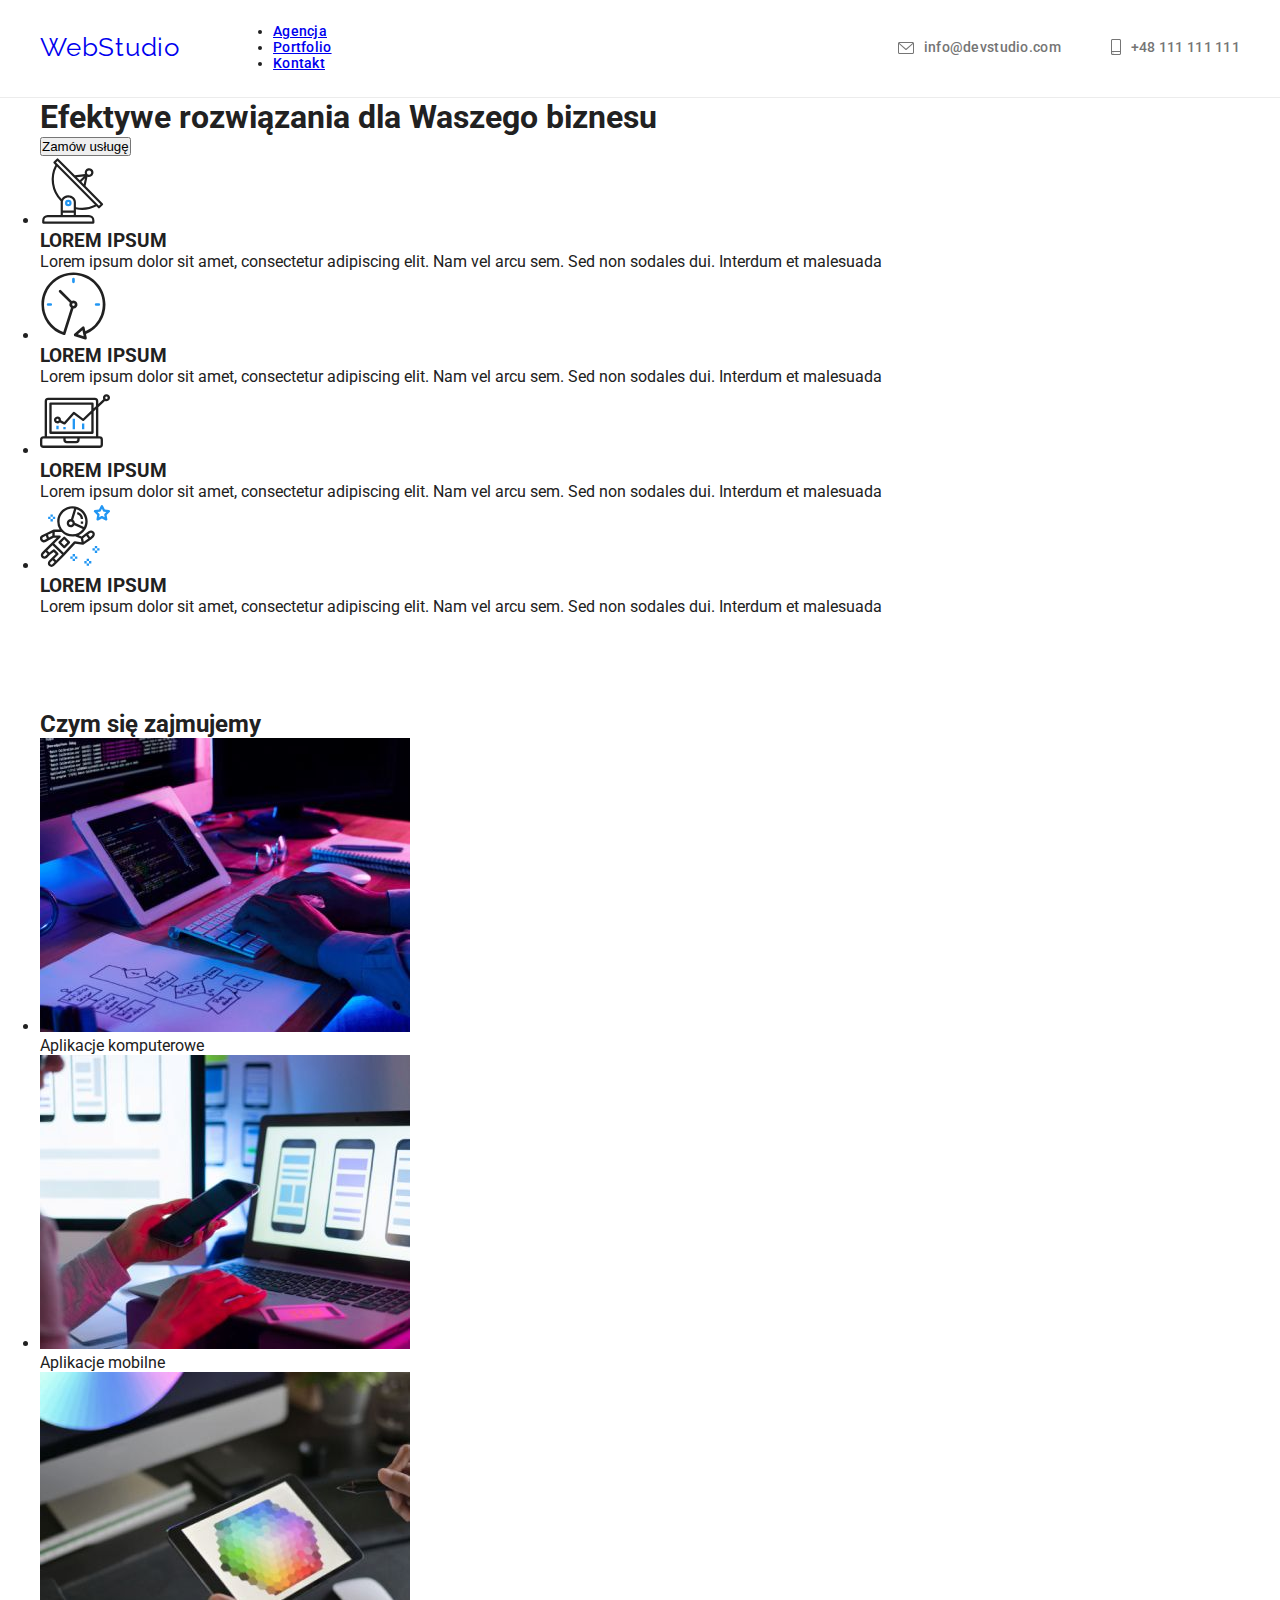
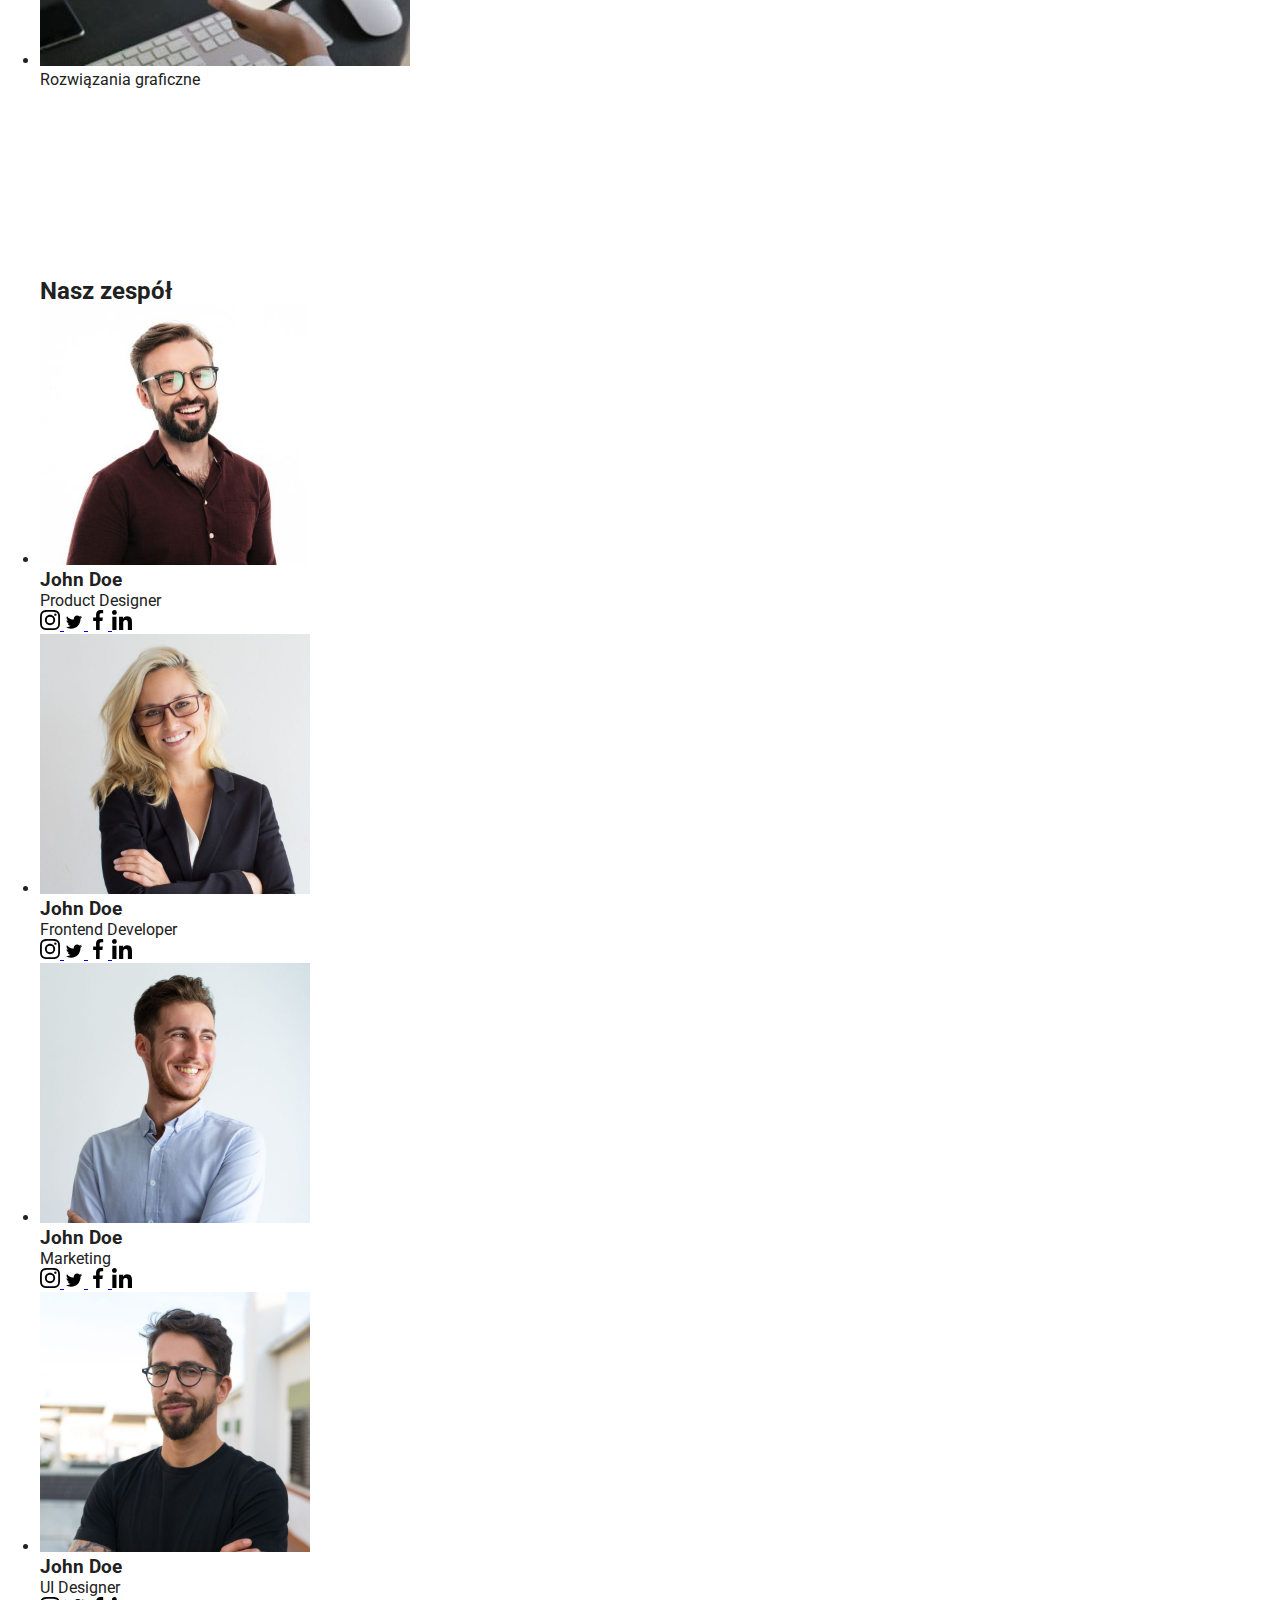
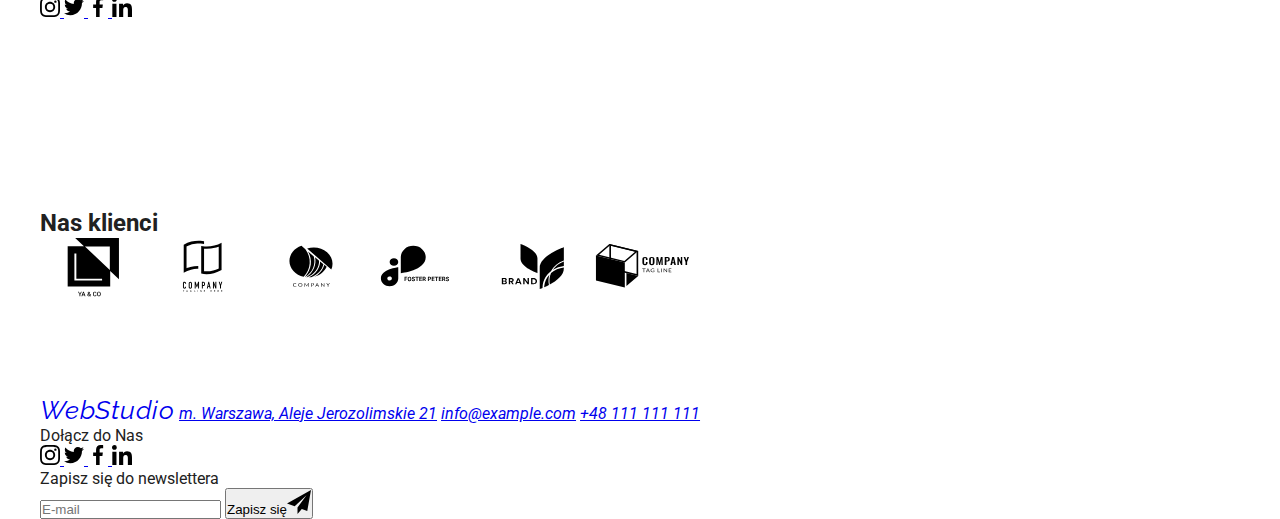
==== commit d0c13b3a: "changed first half hw7 - BEM HTML" ====
--- a/index.html
+++ b/index.html
@@ -1,10 +1,9 @@
 <!DOCTYPE html>
 <html lang="pl">
   <head>
+    <meta name="viewport" content="width=device-width, initial-scale=1.0" />
     <meta charset="UTF-8" />
-    <meta http-equiv="X-UA-Compatible" content="IE=edge" />
-    <meta name="viewport" content="width=device-width, initial-scale=1.0" />
-    <title>WebStudio</title>
+    <!-- <meta http-equiv="X-UA-Compatible" content="IE=edge" /> -->
     <link rel="preconnect" href="https://fonts.googleapis.com" />
     <link rel="preconnect" href="https://fonts.gstatic.com" crossorigin />
     <link
@@ -18,38 +17,50 @@
       crossorigin="anonymous"
       referrerpolicy="no-referrer"
     />
+    <link href="css/main.min.css" rel="stylesheet" />
     <link href="css/styles.css" rel="stylesheet" />
+    <title>WebStudio</title>
   </head>
   <body>
-    <div class="section-header">
-      <header class="container horizontal navigation-elements-positions">
-        <div class="horizontal navigation-logo-nav-distance">
+    <!--Page header - paddings border-->
+    <header class="page-header">
+      <!--Page header - box - items left right relations-->
+      <div class="page-header__items-holder container">
+        <!--Page header - box - items on the left side-->
+        <div class="page-header__items-left">
+          <!--Page header - Logo -->
           <a class="logo-text" href="index.html"
-            ><span class="logo-text-web">Web</span><span class="logo-text-header">Studio</span></a
+            ><span class="logo-text__first-word">Web</span
+            ><span class="logo-text__second-word-header">Studio</span></a
           >
+          <!--Page header - Navigation -->
           <nav>
-            <ul class="navigation-list-style horizontal">
+            <ul class="navigation">
               <li>
-                <a
-                  class="navigation links_focus_settings navigation-agencja-active"
-                  href="index.html"
+                <a class="navigation__links navigation__links--agency-active" href="index.html"
                   >Agencja</a
                 >
               </li>
-              <li class="navigation-position-between">
-                <a class="navigation links_focus_settings" href="portfolio.html">Portfolio</a>
+              <li class="navigation__item1">
+                <a class="navigation__links navigation__links--portfolio" href="portfolio.html"
+                  >Portfolio</a
+                >
               </li>
               <!--ToDo LINK kontakt.html -->
               <li>
-                <a class="navigation links_focus_settings" href="#">Kontakt</a>
+                <a class="navigation__links navigation__links--contact" href="kontakt.html"
+                  >Kontakt</a
+                >
               </li>
             </ul>
           </nav>
         </div>
-        <div class="horizontal navigation-links-distance">
-          <a class="header-links links_focus_settings" href="mailto:info@devstudio.com"
-            ><div class="horizontal">
-              <span class="icon-header-env-position">
+        <!--Page header - box - items on the right side-->
+        <div class="page-header__items-right">
+          <!--Page header - Links -->
+          <a class="page-header__links" href="mailto:info@devstudio.com"
+            ><div class="page-header__item1">
+              <span class="page-header__icon1">
                 <svg width="16" height="12">
                   <use href="images/decorations/icons.svg#icon-envelope"></use>
                 </svg>
@@ -57,73 +68,71 @@
               <span>info@devstudio.com</span>
             </div></a
           >
-          <a class="header-links links_focus_settings" href="tel:+48111111111"
-            ><div class="horizontal">
-              <span class="icon-header-smartp-position">
+          <a class="page-header__links" href="tel:+48111111111"
+            ><div class="page-header__item1">
+              <span class="page-header__icon2">
                 <svg width="10" height="16">
                   <use href="images/decorations/icons.svg#icon-smartphone"></use></svg></span
               ><span>+48 111 111 111</span>
             </div></a
           >
         </div>
-      </header>
-    </div>
+      </div>
+    </header>
     <main>
-      <!--Service order -->
-      <div class="order-section">
-        <section class="order-padding container">
-          <h1 class="header-one order-text-size">Efektywe rozwiązania dla Waszego biznesu</h1>
-          <button class="buttons-settings-dark-bground" type="button" data-modal-open>
-            Zamów usługę
-          </button>
-        </section>
-      </div>
+      <!--Ordering -->
+      <section class="ordering">
+        <div class="ordering__items-holder container">
+          <h1 class="ordering__text">Efektywe rozwiązania dla Waszego biznesu</h1>
+          <button class="ordering__btn" type="button" data-modal-open>Zamów usługę</button>
+        </div>
+      </section>
       <!--Our advantages -->
-      <section class="section-advantages container">
-        <ul class="advantages-list-style net-elements">
-          <li class="net-item">
-            <div class="advantages-icon">
-              <svg class="" width="65.32" height="70">
+      <section class="advantages container">
+        <ul class="advanges__items-holder">
+          <li>
+            <div>
+              <svg width="65.32" height="70">
                 <use href="images/decorations/icons.svg#icon-antenna"></use>
               </svg>
             </div>
-            <h3 class="header-three header-three-dist">LOREM IPSUM</h3>
+            <h3>LOREM IPSUM</h3>
             <p>
               Lorem ipsum dolor sit amet, consectetur adipiscing elit. Nam vel arcu sem. Sed non
               sodales dui. Interdum et malesuada
             </p>
           </li>
-          <li class="net-item">
-            <div class="advantages-icon">
-              <svg class="" width="66.96px" height="70">
+          <li>
+            <div>
+              <svg width="66.96px" height="70">
                 <use href="images/decorations/icons.svg#icon-clock"></use>
               </svg>
             </div>
-            <h3 class="header-three header-three-dist">LOREM IPSUM</h3>
+            <h3>LOREM IPSUM</h3>
             <p>
               Lorem ipsum dolor sit amet, consectetur adipiscing elit. Nam vel arcu sem. Sed non
               sodales dui. Interdum et malesuada
             </p>
           </li>
-          <li class="net-item">
-            <div class="advantages-icon">
-              <svg class="" width="70" height="70px">
+          <li>
+            <div>
+              <svg width="70" height="70px">
                 <use href="images/decorations/icons.svg#icon-diagram"></use>
               </svg>
             </div>
-            <h3 class="header-three header-three-dist">LOREM IPSUM</h3>
+            <h3>LOREM IPSUM</h3>
             <p>
               Lorem ipsum dolor sit amet, consectetur adipiscing elit. Nam vel arcu sem. Sed non
               sodales dui. Interdum et malesuada
             </p>
           </li>
-          <li class="net-item">
-            <div class="advantages-icon">
-              <svg class="" width="70" height="70">
+          <li>
+            <div>
+              <svg width="70" height="70">
                 <use href="images/decorations/icons.svg#icon-astronaut"></use>
               </svg>
             </div>
-            <h3 class="header-three header-three-dist">LOREM IPSUM</h3>
+            <h3>LOREM IPSUM</h3>
             <p>
               Lorem ipsum dolor sit amet, consectetur adipiscing elit. Nam vel arcu sem. Sed non
               sodales dui. Interdum et malesuada
@@ -133,73 +142,69 @@
       </section>
       <!--Scope of offer -->
       <section class="section container">
-        <h2 class="header-two">Czym się zajmujemy</h2>
-        <ul class="offer-list-style horizontal team-position">
-          <li class="offer-list-li-relative">
+        <h2 class="offer__title">Czym się zajmujemy</h2>
+        <ul class="offer__items-holder">
+          <li>
             <img
-              class="img-settings"
               src="images/offer/keyboardtyping.jpg"
               alt="Ręce nad klawiaturą, nad którą jest tablet w tle monitor"
               width="370"
               height="294"
             />
-            <p class="offer-pharagraph">Aplikacje komputerowe</p>
+            <p>Aplikacje komputerowe</p>
           </li>
-          <li class="offer-list-li-relative">
+          <li>
             <img
-              class="img-settings"
               src="images/offer/cellphone.jpg"
               alt="Komórka w lewej dłoni, prawą dłoń obsługuje touchpad laptopa, w tle duży monitor"
               width="370"
               height="294"
             />
-            <p class="offer-pharagraph">Aplikacje mobilne</p>
+            <p>Aplikacje mobilne</p>
           </li>
-          <li class="offer-list-li-relative">
+          <li>
             <img
-              class="img-settings"
               src="images/offer/tablet.jpg"
               alt="W lewej dłoni tablet, w prawej rysik, w tle monitor, myszka, klawiatura"
               width="370"
               height="294"
             />
-            <p class="offer-pharagraph">Rozwiązania graficzne</p>
+            <p>Rozwiązania graficzne</p>
           </li>
         </ul>
       </section>
       <!--Our team -->
-      <div class="team-section">
-        <section class="team-section section container">
-          <h2 class="header-two">Nasz zespół</h2>
-          <ul class="team-list-style horizontal team-position">
+      <section class="team__bck-color">
+        <div class="team__bck-color section container">
+          <h2 class="team__title">Nasz zespół</h2>
+          <ul class="team__items-holder">
             <li>
               <img
-                class="img-settings"
                 src="images/team/johndoe001.jpg"
                 alt="Zdjęcie Johna Doe"
                 width="270"
                 height="260"
               />
-              <div class="team-name-position">
-                <h3 class="header-three-team">John Doe</h3>
-                <p class="team-name-distance">Product Designer</p>
-                <div class="team-icons-position">
-                  <a class="team-icon-box links_focus_settings" href="#" target="_blank">
+              <div>
+                <h3>John Doe</h3>
+                <p>Product Designer</p>
+                <div>
+                  <a href="#" target="_blank">
                     <svg width="20" height="20">
                       <use href="images/decorations/icons.svg#icon-instagram1"></use>
                     </svg>
                   </a>
-                  <a class="team-icon-box links_focus_settings" href="#" target="_blank">
+                  <a href="#" target="_blank">
                     <svg width="20" height="16.25">
                       <use href="images/decorations/icons.svg#icon-twitter1"></use>
                     </svg>
                   </a>
-                  <a class="team-icon-box links_focus_settings" href="#" target="_blank">
+                  <a href="#" target="_blank">
                     <svg width="20" height="20">
                       <use href="images/decorations/icons.svg#icon-facebook1"></use>
                     </svg>
                   </a>
-                  <a class="team-icon-box links_focus_settings" href="#" target="_blank">
+                  <a href="#" target="_blank">
                     <svg width="20" height="20">
                       <use href="images/decorations/icons.svg#icon-linkedin1"></use>
                     </svg>
@@ -209,32 +214,31 @@
             </li>
             <li>
               <img
-                class="img-settings"
                 src="images/team/johndoe002.jpg"
                 alt="Zdjęcie Johna Doe"
                 width="270"
                 height="260"
               />
-              <div class="team-name-position">
-                <h3 class="header-three-team">John Doe</h3>
-                <p class="team-name-distance">Frontend Developer</p>
-                <div class="team-icons-position">
-                  <a class="team-icon-box links_focus_settings" href="#" target="_blank">
+              <div>
+                <h3>John Doe</h3>
+                <p>Frontend Developer</p>
+                <div>
+                  <a href="#" target="_blank">
                     <svg width="20" height="20">
                       <use href="images/decorations/icons.svg#icon-instagram1"></use>
                     </svg>
                   </a>
-                  <a class="team-icon-box links_focus_settings" href="#" target="_blank">
+                  <a href="#" target="_blank">
                     <svg width="20" height="16.25">
                       <use href="images/decorations/icons.svg#icon-twitter1"></use>
                     </svg>
                   </a>
-                  <a class="team-icon-box links_focus_settings" href="#" target="_blank">
+                  <a href="#" target="_blank">
                     <svg width="20" height="20">
                       <use href="images/decorations/icons.svg#icon-facebook1"></use>
                     </svg>
                   </a>
-                  <a class="team-icon-box links_focus_settings" href="#" target="_blank">
+                  <a href="#" target="_blank">
                     <svg width="20" height="20">
                       <use href="images/decorations/icons.svg#icon-linkedin1"></use>
                     </svg>
@@ -244,32 +248,31 @@
             </li>
             <li>
               <img
-                class="img-settings"
                 src="images/team/johndoe003.jpg"
                 alt="Zdjęcie Johna Doe"
                 width="270"
                 height="260"
               />
-              <div class="team-name-position">
-                <h3 class="header-three-team">John Doe</h3>
-                <p class="team-name-distance">Marketing</p>
-                <div class="team-icons-position">
-                  <a class="team-icon-box links_focus_settings" href="#" target="_blank">
+              <div>
+                <h3>John Doe</h3>
+                <p>Marketing</p>
+                <div>
+                  <a href="#" target="_blank">
                     <svg width="20" height="20">
                       <use href="images/decorations/icons.svg#icon-instagram1"></use>
                     </svg>
                   </a>
-                  <a class="team-icon-box links_focus_settings" href="#" target="_blank">
+                  <a href="#" target="_blank">
                     <svg width="20" height="16.25">
                       <use href="images/decorations/icons.svg#icon-twitter1"></use>
                     </svg>
                   </a>
-                  <a class="team-icon-box links_focus_settings" href="#" target="_blank">
+                  <a href="#" target="_blank">
                     <svg width="20" height="20">
                       <use href="images/decorations/icons.svg#icon-facebook1"></use>
                     </svg>
                   </a>
-                  <a class="team-icon-box links_focus_settings" href="#" target="_blank">
+                  <a href="#" target="_blank">
                     <svg width="20" height="20">
                       <use href="images/decorations/icons.svg#icon-linkedin1"></use>
                     </svg>
@@ -279,32 +282,31 @@
             </li>
             <li>
               <img
-                class="img-settings"
                 src="images/team/johndoe004.jpg"
                 alt="Zdjęcie Johna Doe"
                 width="270"
                 height="260"
               />
-              <div class="team-name-position">
-                <h3 class="header-three-team">John Doe</h3>
-                <p class="team-name-distance">UI Designer</p>
-                <div class="team-icons-position">
-                  <a class="team-icon-box links_focus_settings" href="#" target="_blank">
+              <div>
+                <h3>John Doe</h3>
+                <p>UI Designer</p>
+                <div>
+                  <a href="#" target="_blank">
                     <svg width="20" height="20">
                       <use href="images/decorations/icons.svg#icon-instagram1"></use>
                     </svg>
                   </a>
-                  <a class="team-icon-box links_focus_settings" href="#" target="_blank">
+                  <a href="#" target="_blank">
                     <svg width="20" height="20">
                       <use href="images/decorations/icons.svg#icon-twitter1"></use>
                     </svg>
                   </a>
-                  <a class="team-icon-box links_focus_settings" href="#" target="_blank">
+                  <a href="#" target="_blank">
                     <svg width="20" height="20">
                       <use href="images/decorations/icons.svg#icon-facebook1"></use>
                     </svg>
                   </a>
-                  <a class="team-icon-box links_focus_settings" href="#" target="_blank">
+                  <a href="#" target="_blank">
                     <svg width="20" height="20">
                       <use href="images/decorations/icons.svg#icon-linkedin1"></use>
                     </svg>
@@ -313,93 +315,96 @@
               </div>
             </li>
           </ul>
-        </section>
-      </div>
+        </div>
+      </section>
       <!--Our clients -->
       <section class="section container">
-        <h2 class="header-two">Nas klienci</h2>
-        <div class="clients-icons-position">
-          <a class="clients-icon-box links_focus_settings" href="#" target="_blank">
+        <h2 class="contractors__title">Nas klienci</h2>
+        <div class="contractors">
+          <a href="#" target="_blank">
             <svg width="106" height="60.04">
               <use href="images/decorations/icons.svg#icon-logo_client1"></use></svg
           ></a>
-          <a class="clients-icon-box links_focus_settings" href="#" target="_blank">
+          <a href="#" target="_blank">
             <svg width="106" height="60.04">
               <use href="images/decorations/icons.svg#icon-logo_client2"></use></svg
           ></a>
-          <a class="clients-icon-box links_focus_settings" href="#" target="_blank">
+          <a href="#" target="_blank">
             <svg width="106" height="60">
               <use href="images/decorations/icons.svg#icon-logo_client3"></use></svg
           ></a>
-          <a class="clients-icon-box links_focus_settings" href="#" target="_blank">
+          <a href="#" target="_blank">
             <svg width="106" height="60">
               <use href="images/decorations/icons.svg#icon-logo_client4"></use></svg
           ></a>
-          <a class="clients-icon-box links_focus_settings" href="#" target="_blank">
+          <a href="#" target="_blank">
             <svg width="106" height="60">
               <use href="images/decorations/icons.svg#icon-logo_client5"></use></svg
           ></a>
-          <a class="clients-icon-box links_focus_settings" href="#" target="_blank">
+          <a href="#" target="_blank">
             <svg width="106" height="60">
               <use href="images/decorations/icons.svg#icon-logo_client6"></use></svg
           ></a>
         </div>
-        <!-- <svg class="icon-envelope" width="100" height="100">
-          <use href="images/decorations/Webstudio/envelope_my_test.svg#ikona"></use>
-        </svg> -->
       </section>
     </main>
-    <footer class="footer-background-colored">
-      <div class="horizontal-footer container section-footer">
-        <address class="address-settings vertical">
+    <!--Page footer - paddings background-->
+    <footer class="page-footer">
+      <!--Page footer - box - items relations-->
+      <div class="page-footer__items-holder container">
+        <!--Page footer - Company address-->
+        <address class="company-address">
           <a class="logo-text" href="index.html"
-            ><span class="logo-text-web">Web</span><span class="logo-text-footer">Studio</span></a
+            ><span class="logo-text__first-word">Web</span
+            ><span class="logo-text__second-word-footer">Studio</span></a
           >
           <a
-            class="footer-links footer-address footer-address-position links_focus_settings"
+            class="company-address__links company-address__links--street"
             href="https://goo.gl/maps/pHMx9WPnjpLHhn8T6"
             target="_blank"
             >m. Warszawa, Aleje Jerozolimskie 21</a
           >
           <a
-            class="footer-links footer-address-position-between links_focus_settings"
+            class="company-address__links company-address__links--geometry1"
             href="mailto:info@example.com"
             >info@example.com</a
           >
-          <a class="footer-links links_focus_settings" href="tel:+48111111111">+48 111 111 111</a>
+          <a class="company-address__links" href="tel:+48111111111">+48 111 111 111</a>
         </address>
+        <!--Page footer - Company media-->
         <div>
-          <p class="footer-paragraph">Dołącz do Nas</p>
-          <div class="footer-icons-position">
-            <a class="footer-icon-box links_focus_settings" href="#" target="_blank">
+          <p class="page-footer__paragraph-title">Dołącz do Nas</p>
+          <div class="page-footer__item1">
+            <a class="company-address__media" href="#" target="_blank">
               <svg width="20" height="20">
                 <use href="images/decorations/icons.svg#icon-instagram1"></use>
               </svg>
             </a>
-            <a class="footer-icon-box links_focus_settings" href="#" target="_blank">
+            <a class="company-address__media" href="#" target="_blank">
               <svg width="20" height="20">
                 <use href="images/decorations/icons.svg#icon-twitter1"></use>
               </svg>
             </a>
-            <a class="footer-icon-box links_focus_settings" href="#" target="_blank">
+            <a class="company-address__media" href="#" target="_blank">
               <svg width="20" height="20">
                 <use href="images/decorations/icons.svg#icon-facebook1"></use>
               </svg>
             </a>
-            <a class="footer-icon-box links_focus_settings" href="#" target="_blank">
+            <a class="company-address__media" href="#" target="_blank">
               <svg width="20" height="20">
                 <use href="images/decorations/icons.svg#icon-linkedin1"></use>
               </svg>
             </a>
           </div>
         </div>
+        <!--Page footer - Company newsletter-->
         <div>
-          <p class="footer-paragraph">Zapisz się do newslettera</p>
-          <div class="footer-icons-position">
-            <form name="footer-news-letter" autocomplete="on" method="POST" validate>
+          <p class="page-footer__paragraph-title">Zapisz się do newslettera</p>
+          <div class="page-footer__item1">
+            <form name="company-newsletter" autocomplete="on" method="POST" validate>
               <!-- action="javascript:void(0);" -->
               <input
-                class="news-letter-email"
+                class="company-newsletter__email"
                 type="email"
                 name="email"
                 placeholder="E-mail"
@@ -408,8 +413,8 @@
                 ^(?P<local>[a-zA-Z0-9.!#$%&'*+/=?^_\x60{|}~-]+)@(?P<domain>[a-zA-Z0-9](?:[a-zA-Z0-9-]{0,61}[a-zA-Z0-9])?(?:\.[a-zA-Z0-9](?:[a-zA-Z0-9-]{0,61}[a-zA-Z0-9])?)*)$"
                 required
               />
-              <button class="news-letter-submit" type="submit">
-                Zapisz się<svg class="news-letter-submit-svg" width="24" height="24">
+              <button class="company-newsletter__btn" type="submit">
+                Zapisz się<svg class="company-newsletter__btn-icon" width="24" height="24">
                   <use href="images/decorations/icons.svg#icon-arrow_send"></use>
                 </svg>
               </button>
@@ -420,20 +425,22 @@
     </footer>
     <!--Modal Window -->
     <div class="backdrop is-hidden" data-modal>
-      <div class="modal">
-        <button type="button" class="close-btn" data-modal-close>
+      <!-- class="is-hidden" -->
+      <div class="modal-window">
+        <button class="modal-window__close-btn" type="button" data-modal-close>
           <svg width="11" height="11">
             <use href="images/decorations/icons.svg#icon-cross"></use>
           </svg>
         </button>
-        <div class="modal-container">
-          <p class="modal-paragraph">Zostaw swoje dane w formularzu poniżej</p>
-          <form name="zamow_usluge" autocomplete="on" method="POST" validate>
+        <div class="modal-window__container">
+          <p class="modal-window__paragraph-title">Zostaw swoje dane w formularzu poniżej</p>
+          <!--Contact form1 -->
+          <form name="contact-form1" autocomplete="on" method="POST" validate>
             <!-- action="javascript:void(0);" -->
-            <label class="modal-label"
+            <label class="contact-form1__title contact-form1__title--geometry1"
               >Imię
               <input
-                class="modal-inputs"
+                class="contact-form1__items"
                 type="text"
                 name="username"
                 minlength="2"
@@ -443,27 +450,27 @@
                 autocomplete="name"
                 placeholder=" "
                 required
-              /><svg class="modal-svg-pos" width="12" height="12">
+              /><svg class="contact-form1__items-icon" width="12" height="12">
                 <use href="images/decorations/icons.svg#icon-person-black1"></use>
               </svg>
             </label>
 
-            <label class="modal-label">
+            <label class="contact-form1__title contact-form1__title--geometry1">
               Telefon
               <input
-                class="modal-inputs"
+                class="contact-form1__items"
                 type="tel"
                 name="phone_number"
                 title="Wprowadź numer telefonu opcjonalnie"
-              /><svg class="modal-svg-pos" width="13" height="13">
+              /><svg class="contact-form1__items-icon" width="13" height="13">
                 <use href="images/decorations/icons.svg#icon-phone-black1"></use>
               </svg>
             </label>
 
-            <label class="modal-label">
+            <label class="contact-form1__title contact-form1__title--geometry1">
               Email
               <input
-                class="modal-inputs"
+                class="contact-form1__items"
                 type="email"
                 name="email"
                 title="Podaj adres e-mail"
@@ -471,34 +478,42 @@
                 ^(?P<local>[a-zA-Z0-9.!#$%&'*+/=?^_\x60{|}~-]+)@(?P<domain>[a-zA-Z0-9](?:[a-zA-Z0-9-]{0,61}[a-zA-Z0-9])?(?:\.[a-zA-Z0-9](?:[a-zA-Z0-9-]{0,61}[a-zA-Z0-9])?)*)$"
                 placeholder=" "
                 required
-              /><svg class="modal-svg-pos" width="15" height="12">
+              /><svg class="contact-form1__items-icon" width="15" height="12">
                 <use href="images/decorations/icons.svg#icon-email-black1"></use>
               </svg>
             </label>
 
-            <label class="modal-label-textarea"
+            <label class="contact-form1__title contact-form1__title--geometry2"
               >Komentarz<textarea
-                class="modal-inputs modal-textarea"
+                class="contact-form1__items contact-form1__items--textarea-parm"
                 name="feedback"
                 rows="7"
                 placeholder="Wprowadź tekst"
                 title="Wprowadź informacje lub zapytaj"
               ></textarea>
             </label>
-            <label class="modal-checkbox">
-              <input class="modal-checkbox-style" type="checkbox" name="agreement" />Oświadczam iż
-              akceptuję
-              <a class="modal-links links_focus_settings" href="#" target="_blank">Regulamin</a
-              >&nbspi&nbsp<a class="modal-links links_focus_settings" href="#" target="_blank"
+            <label class="contact-form1__agreement">
+              <input
+                class="contact-form1__agreement-rec"
+                type="checkbox"
+                name="agreement"
+              />Oświadczam iż akceptuję
+              <a class="contact-form1__links" href="#" target="_blank">Regulamin</a>&nbspi&nbsp<a
+                class="contact-form1__links"
+                href="#"
+                target="_blank"
                 >Politykę Prywatności.</a
               >
             </label>
-            <button class="modal-submit" type="submit">Wyślij</button>
+            <button class="contact-form1__btn" type="submit">Wyślij</button>
           </form>
 
           <!--           
           <div style="visibility: hidden; opacity: 0">
-            <p>Po ściągnięciu</p>
+          <svg class="icon-envelope" width="100" height="100">
+          <use href="images/decorations/Webstudio/envelope_my_test.svg#ikona"></use>
+        </svg> 
+                    <p>Po ściągnięciu</p>
             <svg width="12" height="12">
               <use href="images/decorations/person-black.svg#person-black"></use>
             </svg>
@@ -646,7 +661,7 @@
         </div>
       </div>
     </div>
-    <!-- Java Script scripts -->
+    <!-- JavaScript scripts -->
     <script src="js/modal.js"></script>
   </body>
 </html>
--- a/css/main.min.css
+++ b/css/main.min.css
@@ -0,0 +1 @@
+/*!web site main variables*/:root{--main-text-color: #212121;--second-text-color: #757575;--third-text-color: rgba(255, 255, 255, 0.6);--fourth-text-color: #ffffff;--selected-item-color: #2196f3;--second-nonselected-item-color: #f5f4fa;--dark-backround-color: #2f303a;--decorations-first-color: #afb1b8;--errors-color: #ff1111;--main-fonts: "Roboto", "Raleway", sans-serif;/*! Decorations*/}*,*::before,*::after{margin:0;padding:0}body{font-family:var(--main-fonts);color:var(--main-text-color)}.container{width:1200px;margin:0 auto;padding-left:15px;padding-right:15px}.section{padding-top:94px;padding-bottom:94px}.section__filter-buttons{padding-top:94px;padding-bottom:50px}.section__portfolio{padding-bottom:94px}/*! header settings*/.page-header{padding-top:24px;padding-bottom:25px;border-bottom:1px solid #ececec}.page-header__items-holder{display:-webkit-box;display:-ms-flexbox;display:flex;-webkit-box-align:center;-ms-flex-align:center;align-items:center;-webkit-box-pack:justify;-ms-flex-pack:justify;justify-content:space-between}.page-header__items-left{display:-webkit-box;display:-ms-flexbox;display:flex;-webkit-box-align:center;-ms-flex-align:center;align-items:center;-webkit-column-gap:93px;-moz-column-gap:93px;column-gap:93px}.page-header__items-right{display:-webkit-box;display:-ms-flexbox;display:flex;-webkit-box-align:center;-ms-flex-align:center;align-items:center;-webkit-column-gap:50px;-moz-column-gap:50px;column-gap:50px}.page-header__item1{display:-webkit-box;display:-ms-flexbox;display:flex;-webkit-box-align:center;-ms-flex-align:center;align-items:center}.page-header__icon1{padding-right:10px;padding-top:4px}.page-header__icon2{padding-right:10px;padding-top:2px}.page-header__links{font-weight:500;font-size:14px;line-height:1.14;letter-spacing:.02em;text-decoration:none;color:var(--second-text-color);outline:none;-webkit-transition:color 250ms cubic-bezier(0.4, 0, 0.2, 1) 0s;transition:color 250ms cubic-bezier(0.4, 0, 0.2, 1) 0s}.page-header__links:focus,.page-header__links:hover{color:var(--selected-item-color);stroke:var(--selected-item-color)}.page-header__links:visited{color:var(--second-text-color)}/*! This comment will be included even in compressed mode. *//*# sourceMappingURL=main.min.css.map */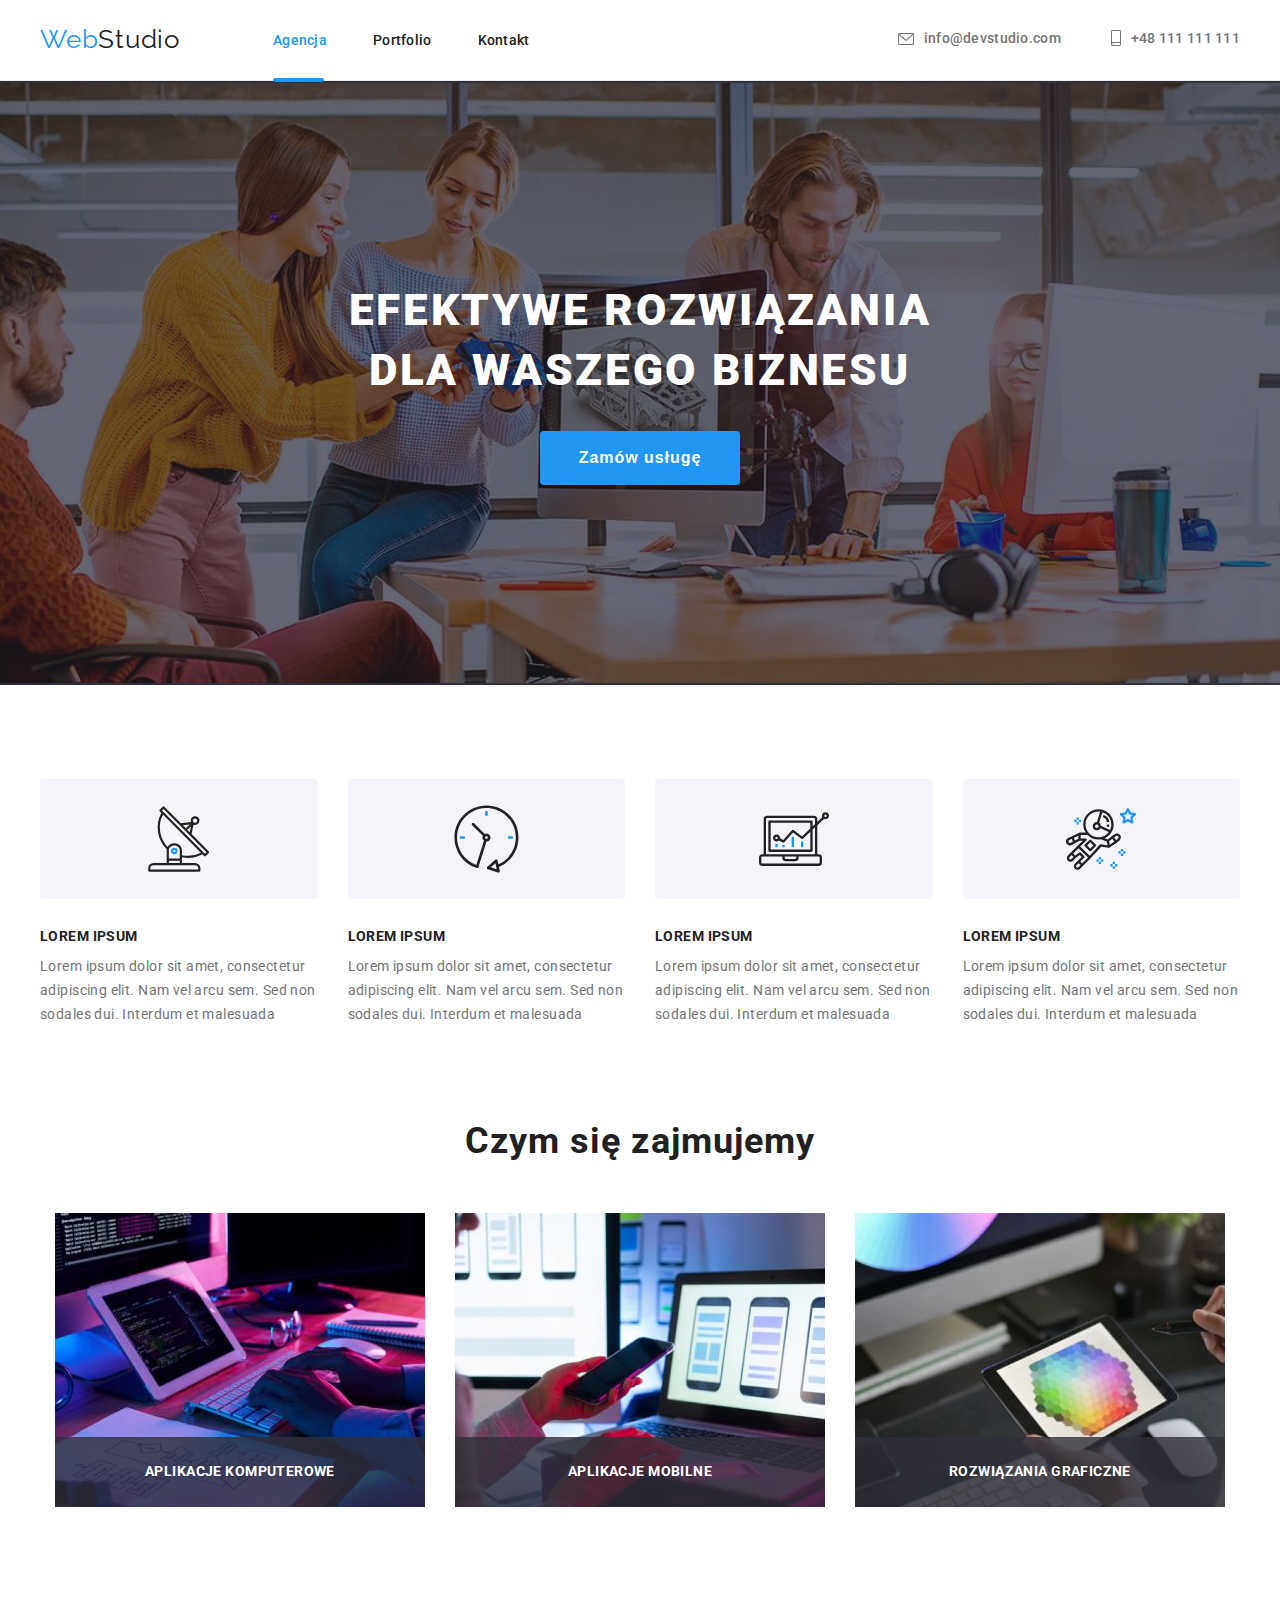
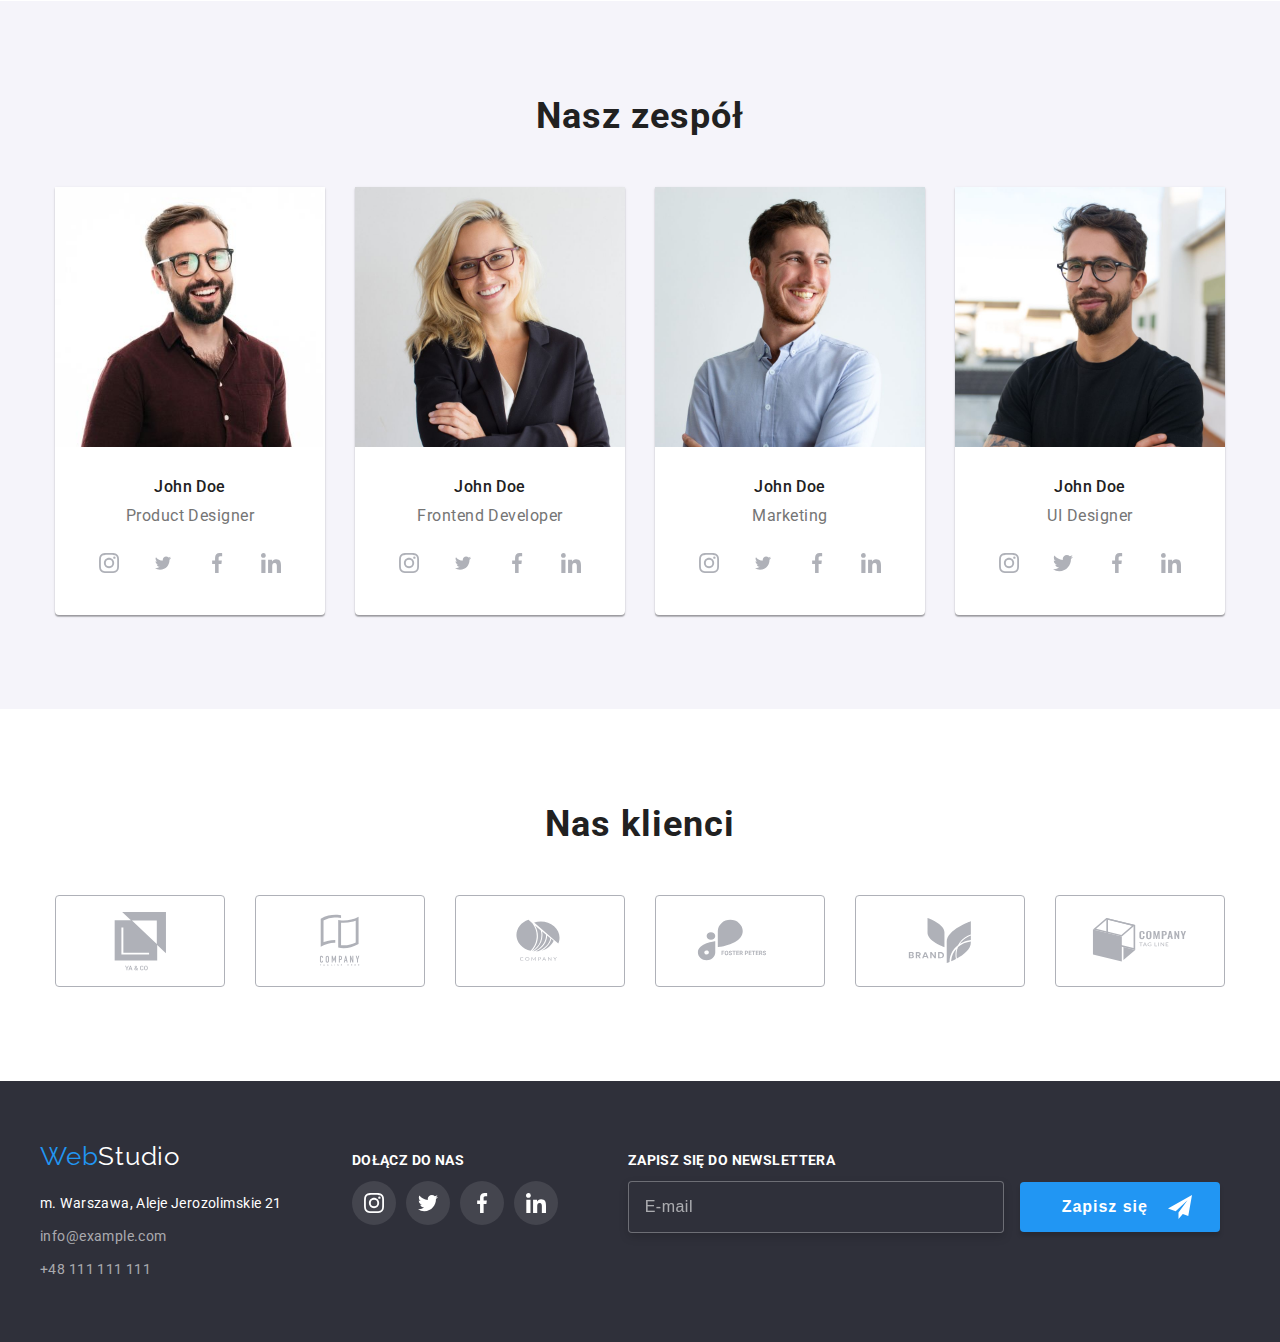
==== commit 2413b0ce: "added second half hw7 sass" ====
--- a/index.html
+++ b/index.html
@@ -18,7 +18,7 @@
       referrerpolicy="no-referrer"
     />
     <link href="css/main.min.css" rel="stylesheet" />
-    <link href="css/styles.css" rel="stylesheet" />
+    <!-- <link href="css/styles.css" rel="stylesheet" /> -->
     <title>WebStudio</title>
   </head>
   <body>
@@ -89,7 +89,7 @@
       </section>
       <!--Our advantages -->
       <section class="advantages container">
-        <ul class="advanges__items-holder">
+        <ul class="advantages__items-holder">
           <li>
             <div>
               <svg width="65.32" height="70">
--- a/css/main.min.css
+++ b/css/main.min.css
@@ -1 +1 @@
-/*!web site main variables*/:root{--main-text-color: #212121;--second-text-color: #757575;--third-text-color: rgba(255, 255, 255, 0.6);--fourth-text-color: #ffffff;--selected-item-color: #2196f3;--second-nonselected-item-color: #f5f4fa;--dark-backround-color: #2f303a;--decorations-first-color: #afb1b8;--errors-color: #ff1111;--main-fonts: "Roboto", "Raleway", sans-serif;/*! Decorations*/}*,*::before,*::after{margin:0;padding:0}body{font-family:var(--main-fonts);color:var(--main-text-color)}.container{width:1200px;margin:0 auto;padding-left:15px;padding-right:15px}.section{padding-top:94px;padding-bottom:94px}.section__filter-buttons{padding-top:94px;padding-bottom:50px}.section__portfolio{padding-bottom:94px}/*! header settings*/.page-header{padding-top:24px;padding-bottom:25px;border-bottom:1px solid #ececec}.page-header__items-holder{display:-webkit-box;display:-ms-flexbox;display:flex;-webkit-box-align:center;-ms-flex-align:center;align-items:center;-webkit-box-pack:justify;-ms-flex-pack:justify;justify-content:space-between}.page-header__items-left{display:-webkit-box;display:-ms-flexbox;display:flex;-webkit-box-align:center;-ms-flex-align:center;align-items:center;-webkit-column-gap:93px;-moz-column-gap:93px;column-gap:93px}.page-header__items-right{display:-webkit-box;display:-ms-flexbox;display:flex;-webkit-box-align:center;-ms-flex-align:center;align-items:center;-webkit-column-gap:50px;-moz-column-gap:50px;column-gap:50px}.page-header__item1{display:-webkit-box;display:-ms-flexbox;display:flex;-webkit-box-align:center;-ms-flex-align:center;align-items:center}.page-header__icon1{padding-right:10px;padding-top:4px}.page-header__icon2{padding-right:10px;padding-top:2px}.page-header__links{font-weight:500;font-size:14px;line-height:1.14;letter-spacing:.02em;text-decoration:none;color:var(--second-text-color);outline:none;-webkit-transition:color 250ms cubic-bezier(0.4, 0, 0.2, 1) 0s;transition:color 250ms cubic-bezier(0.4, 0, 0.2, 1) 0s}.page-header__links:focus,.page-header__links:hover{color:var(--selected-item-color);stroke:var(--selected-item-color)}.page-header__links:visited{color:var(--second-text-color)}/*! This comment will be included even in compressed mode. *//*# sourceMappingURL=main.min.css.map */+/*!web site main variables*/:root{--main-text-color: #212121;--second-text-color: #757575;--third-text-color: rgba(255, 255, 255, 0.6);--fourth-text-color: #fff;--selected-item-color: #2196f3;--background-color1: #f5f4fa;--background-color2: #2f303a;--decorations-first-color: #afb1b8;--errors-color: #f11;--main-fonts: "Roboto", "Raleway", sans-serif;/*! Decorations*/--links-hoverfocus-animation1: color 250ms cubic-bezier(0.4, 0, 0.2, 1) 0s;--icons-hoverfocus-animation1: fill 250ms cubic-bezier(0.4, 0, 0.2, 1) 0s;--background-hoverfocus-animation1: background-color 250ms cubic-bezier(0.4, 0, 0.2, 1) 0s;--box-hoverfocus-animation1: box-shadow 250ms cubic-bezier(0.4, 0, 0.2, 1) 0s;--border-hoverfocus-animation1: border 250ms cubic-bezier(0.4, 0, 0.2, 1) 0s}*,*::before,*::after{margin:0;padding:0}body{font-family:var(--main-fonts);color:var(--main-text-color)}.container{width:1200px;margin:0 auto;padding-left:15px;padding-right:15px}.section{padding-top:94px;padding-bottom:94px}.section__filter-buttons{padding-top:94px;padding-bottom:50px}.section__portfolio{padding-bottom:94px}/*! header settings*/.page-header{padding-top:24px;padding-bottom:25px;border-bottom:1px solid #ececec}.page-header__items-holder{display:-webkit-box;display:-ms-flexbox;display:flex;-webkit-box-align:center;-ms-flex-align:center;align-items:center;-webkit-box-pack:justify;-ms-flex-pack:justify;justify-content:space-between}.page-header__items-left{display:-webkit-box;display:-ms-flexbox;display:flex;-webkit-box-align:center;-ms-flex-align:center;align-items:center;-webkit-column-gap:93px;-moz-column-gap:93px;column-gap:93px}.page-header__items-right{display:-webkit-box;display:-ms-flexbox;display:flex;-webkit-box-align:center;-ms-flex-align:center;align-items:center;-webkit-column-gap:50px;-moz-column-gap:50px;column-gap:50px}.page-header__item1{display:-webkit-box;display:-ms-flexbox;display:flex;-webkit-box-align:center;-ms-flex-align:center;align-items:center}.page-header__icon1{padding-right:10px;padding-top:4px}.page-header__icon2{padding-right:10px;padding-top:2px}.page-header__links{font-weight:500;font-size:14px;line-height:1.14;letter-spacing:.02em;text-decoration:none;color:var(--second-text-color);outline:none;-webkit-transition:var(--links-hoverfocus-animation1);transition:var(--links-hoverfocus-animation1)}.page-header__links:focus,.page-header__links:hover{color:var(--selected-item-color);stroke:var(--selected-item-color)}.page-header__links:visited{color:var(--second-text-color)}.logo-text{font-family:"Raleway";font-size:26px;line-height:1.19;letter-spacing:.03em;text-decoration:none}.logo-text:visited{color:var(--main-text-color)}.logo-text__first-word{color:var(--selected-item-color)}.logo-text__second-word-header{color:var(--main-text-color)}.logo-text__second-word-header:visited{color:var(--main-text-color)}.logo-text__second-word-footer{color:var(--fourth-text-color)}.logo-text__second-word-footer:visited{color:var(--fourth-text-color)}.navigation{display:-webkit-box;display:-ms-flexbox;display:flex;-webkit-box-align:center;-ms-flex-align:center;align-items:center;list-style:none}.navigation__item1{padding-left:46px;padding-right:46px}.navigation__links{font-weight:500;font-size:14px;line-height:1.14;letter-spacing:.02em;text-decoration:none;color:var(--main-text-color);outline:none;-webkit-transition:var(--links-hoverfocus-animation1);transition:var(--links-hoverfocus-animation1)}.navigation__links:focus,.navigation__links:hover{color:var(--selected-item-color)}.navigation__links--agency-active{color:var(--selected-item-color)}.navigation__links--agency-active::after{content:"";display:block;position:absolute;top:78px;height:4px;width:51px;border-radius:2px;background-color:var(--selected-item-color)}.navigation__links--agency:hover::after{content:"";display:block;position:absolute;top:78px;height:4px;width:51px;border-radius:2px;background-color:var(--selected-item-color)}.navigation__links--portfolio-active{color:var(--selected-item-color)}.navigation__links--portfolio-active::after{content:"";display:block;position:absolute;top:78px;height:4px;width:57px;border-radius:2px;background-color:var(--selected-item-color)}.navigation__links--portfolio:hover::after{content:"";display:block;position:absolute;top:78px;height:4px;width:57px;border-radius:2px;background-color:var(--selected-item-color)}.navigation__links--contact-active{color:var(--selected-item-color)}.navigation__links--contact-active::after{content:"";display:block;position:absolute;top:78px;height:4px;width:57px;border-radius:2px;background-color:var(--selected-item-color)}.navigation__links--contact:hover::after{content:"";display:block;position:absolute;top:78px;height:4px;width:57px;border-radius:2px;background-color:var(--selected-item-color)}/*!footer settings*/.page-footer{padding-top:60px;padding-bottom:60px;background-color:var(--background-color2)}.page-footer__items-holder{display:-webkit-box;display:-ms-flexbox;display:flex;-webkit-box-align:baseline;-ms-flex-align:baseline;align-items:baseline;-webkit-column-gap:70px;-moz-column-gap:70px;column-gap:70px}.page-footer__paragraph-title{font-weight:700;font-size:14px;line-height:1.14px;letter-spacing:.03em;text-transform:uppercase;color:var(--fourth-text-color)}.page-footer__item1{display:-webkit-box;display:-ms-flexbox;display:flex;-webkit-box-pack:center;-ms-flex-pack:center;justify-content:center;-webkit-column-gap:10px;-moz-column-gap:10px;column-gap:10px;padding-top:20px}.company-address{display:-webkit-box;display:-ms-flexbox;display:flex;-webkit-box-orient:vertical;-webkit-box-direction:normal;-ms-flex-direction:column;flex-direction:column;font-style:normal;background-color:var(--background-color2)}.company-address__links{font-size:14px;line-height:1.71;letter-spacing:.03em;text-decoration:none;color:var(--third-text-color);outline:none;-webkit-transition:var(--links-hoverfocus-animation1);transition:var(--links-hoverfocus-animation1)}.company-address__links:visited{color:var(--third-text-color)}.company-address__links--street{color:var(--fourth-text-color);padding-top:20px}.company-address__links--street:visited{color:var(--fourth-text-color)}.company-address__links:focus,.company-address__links:hover{color:var(--selected-item-color)}.company-address__links--geometry1{padding-top:9px;padding-bottom:9px}.company-address__media{display:-webkit-box;display:-ms-flexbox;display:flex;-webkit-box-pack:center;-ms-flex-pack:center;justify-content:center;-webkit-box-align:center;-ms-flex-align:center;align-items:center;height:44px;width:44px;outline:none;border-radius:50%;background-color:rgba(255,255,255,.1);fill:var(--fourth-text-color);-webkit-transition:var(--background-hoverfocus-animation1),var(--icons-hoverfocus-animation1);transition:var(--background-hoverfocus-animation1),var(--icons-hoverfocus-animation1)}.company-address__media:focus,.company-address__media:hover{background-color:var(--selected-item-color);fill:var(--fourth-text-color)}.company-newsletter__email{width:358px;font-size:16px;line-height:1.25;letter-spacing:.03em;color:var(--third-text-color);outline:none;border:1px solid rgba(255,255,255,.3);border-radius:4px;background-color:var(--background-color2);-webkit-filter:drop-shadow(0px 4px 4px rgba(0, 0, 0, 0.15));filter:drop-shadow(0px 4px 4px rgba(0, 0, 0, 0.15));margin-right:12px;padding-top:15px;padding-bottom:15px;padding-left:16px}.company-newsletter__email::-webkit-input-placeholder{font-size:16px;line-height:1.25;letter-spacing:.03em;color:var(--third-text-color)}.company-newsletter__email::-moz-placeholder{font-size:16px;line-height:1.25;letter-spacing:.03em;color:var(--third-text-color)}.company-newsletter__email:-ms-input-placeholder{font-size:16px;line-height:1.25;letter-spacing:.03em;color:var(--third-text-color)}.company-newsletter__email::-ms-input-placeholder{font-size:16px;line-height:1.25;letter-spacing:.03em;color:var(--third-text-color)}.company-newsletter__email::placeholder{font-size:16px;line-height:1.25;letter-spacing:.03em;color:var(--third-text-color)}.company-newsletter__email:focus{border-color:var(--selected-item-color)}.company-newsletter__btn{position:relative;width:200px;font-weight:700;font-size:16px;line-height:1.875;letter-spacing:.06em;color:var(--fourth-text-color);text-align:left;padding-top:10px;padding-bottom:10px;padding-left:42px;background:var(--selected-item-color);-webkit-box-shadow:0px 4px 4px rgba(0,0,0,.15);box-shadow:0px 4px 4px rgba(0,0,0,.15);border-radius:4px;border:none;fill:var(--fourth-text-color);cursor:pointer}.company-newsletter__btn-icon{position:absolute;top:13px;right:28px}.ordering{background-color:var(--background-color2);background-image:-webkit-gradient(linear, left bottom, left top, from(rgba(47, 48, 58, 0.4)), to(rgba(47, 48, 58, 0.4))),url("../images/decorations/teambackground.jpg");background-image:linear-gradient(0deg, rgba(47, 48, 58, 0.4), rgba(47, 48, 58, 0.4)),url("../images/decorations/teambackground.jpg");background-position:center;background-repeat:no-repeat}.ordering__items-holder{padding-top:200px;padding-bottom:200px}.ordering__text{width:680px;font-weight:900;font-size:44px;line-height:1.36;text-align:center;letter-spacing:.06em;text-transform:uppercase;color:var(--fourth-text-color);margin:0 auto}.ordering__btn{font-weight:700;font-size:16px;line-height:1.88;-webkit-box-align:center;-ms-flex-align:center;align-items:center;text-align:center;letter-spacing:.06em;background-color:var(--selected-item-color);color:var(--fourth-text-color);border:none;border-radius:4px;cursor:pointer;margin-top:30px;width:200px;display:block;margin-right:auto;margin-left:auto;padding-top:12px;padding-bottom:12px;-webkit-transition:var(--box-hoverfocus-animation1);transition:var(--box-hoverfocus-animation1)}.ordering__btn:focus,.ordering__btn:hover{-webkit-box-shadow:0px 4px 4px rgba(0,0,0,.15);box-shadow:0px 4px 4px rgba(0,0,0,.15)}.advantages{padding-top:94px}.advantages__items-holder{display:-webkit-box;display:-ms-flexbox;display:flex;-ms-flex-wrap:wrap;flex-wrap:wrap;-webkit-box-pack:center;-ms-flex-pack:center;justify-content:center;gap:30px;font-size:14px;line-height:1.71;letter-spacing:.03em;color:var(--second-text-color);list-style:none}.advantages__items-holder>li{-ms-flex-preferred-size:calc((100% - 90px)/4);flex-basis:calc((100% - 90px)/4)}.advantages__items-holder>li>div{display:-webkit-box;display:-ms-flexbox;display:flex;-webkit-box-pack:center;-ms-flex-pack:center;justify-content:center;padding-top:25px;padding-bottom:25px;background-color:var(--background-color1);border-radius:4px;margin-bottom:30px}.advantages__items-holder>li>h3{font-weight:700;font-size:14px;line-height:1.14;letter-spacing:.03em;text-transform:uppercase;color:var(--main-text-color);padding-bottom:10px}.offer__title{font-weight:700;font-size:36px;line-height:1.17;text-align:center;letter-spacing:.03em}.offer__items-holder{display:-webkit-box;display:-ms-flexbox;display:flex;-webkit-box-align:center;-ms-flex-align:center;align-items:center;-webkit-box-pack:center;-ms-flex-pack:center;justify-content:center;gap:30px;list-style:none;padding-top:50px}.offer__items-holder>li{position:relative}.offer__items-holder>li>img{display:block}.offer__items-holder>li>p{position:absolute;left:0;bottom:0;width:370px;font-weight:700;font-size:14px;line-height:1.14;text-align:center;letter-spacing:.03em;text-transform:uppercase;color:var(--fourth-text-color);padding-top:27px;padding-bottom:27px;background:rgba(47,48,58,.8)}.team__bck-color{background-color:var(--background-color1)}.team__title{font-weight:700;font-size:36px;line-height:1.17;text-align:center;letter-spacing:.03em}.team__items-holder{display:-webkit-box;display:-ms-flexbox;display:flex;-webkit-box-align:center;-ms-flex-align:center;align-items:center;-webkit-box-pack:center;-ms-flex-pack:center;justify-content:center;gap:30px;font-size:16px;line-height:1.19;text-align:center;letter-spacing:.03em;color:var(--second-text-color);padding-top:50px;list-style:none}.team__items-holder>li{width:270px;background:var(--fourth-text-color);-webkit-box-shadow:0px 1px 3px rgba(0,0,0,.12),0px 1px 1px rgba(0,0,0,.14),0px 2px 1px rgba(0,0,0,.2);box-shadow:0px 1px 3px rgba(0,0,0,.12),0px 1px 1px rgba(0,0,0,.14),0px 2px 1px rgba(0,0,0,.2);border-radius:0px 0px 4px 4px}.team__items-holder>li>img{display:block}.team__items-holder>li>div{padding-top:30px;padding-bottom:30px}.team__items-holder>li>div>h3{font-weight:500;font-size:16px;line-height:1.19;text-align:center;letter-spacing:.03em;color:var(--main-text-color)}.team__items-holder>li>div>p{padding-top:10px}.team__items-holder>li>div>div{display:-webkit-box;display:-ms-flexbox;display:flex;-webkit-box-pack:center;-ms-flex-pack:center;justify-content:center;-webkit-column-gap:10px;-moz-column-gap:10px;column-gap:10px;padding-top:16px}.team__items-holder>li>div>div>a{display:-webkit-box;display:-ms-flexbox;display:flex;-webkit-box-pack:center;-ms-flex-pack:center;justify-content:center;-webkit-box-align:center;-ms-flex-align:center;align-items:center;height:44px;width:44px;outline:none;border-radius:50%;fill:var(--decorations-first-color);-webkit-transition:var(--background-hoverfocus-animation1),var(--icons-hoverfocus-animation1);transition:var(--background-hoverfocus-animation1),var(--icons-hoverfocus-animation1)}.team__items-holder>li>div>div>a:focus,.team__items-holder>li>div>div>a:hover{fill:var(--fourth-text-color);background-color:var(--selected-item-color)}.contractors{display:-webkit-box;display:-ms-flexbox;display:flex;-webkit-box-pack:center;-ms-flex-pack:center;justify-content:center;gap:30px;padding-top:50px}.contractors__title{font-weight:700;font-size:36px;line-height:1.17;text-align:center;letter-spacing:.03em}.contractors>a{display:-webkit-box;display:-ms-flexbox;display:flex;-webkit-box-pack:center;-ms-flex-pack:center;justify-content:center;-webkit-box-align:center;-ms-flex-align:center;align-items:center;-webkit-box-sizing:border-box;box-sizing:border-box;height:92px;width:170px;border:1px solid var(--decorations-first-color);border-radius:4px;outline:none;fill:var(--decorations-first-color);-webkit-transition:var(--icons-hoverfocus-animation1),var(--border-hoverfocus-animation1);transition:var(--icons-hoverfocus-animation1),var(--border-hoverfocus-animation1)}.contractors>a:focus,.contractors>a:hover{fill:var(--selected-item-color);border:1px solid var(--selected-item-color)}.filterbuttons1{display:-webkit-box;display:-ms-flexbox;display:flex;-webkit-box-pack:center;-ms-flex-pack:center;justify-content:center;-webkit-box-align:center;-ms-flex-align:center;align-items:center;gap:8px;list-style:none}.filterbuttons1__btn1{font-weight:500;font-size:16px;line-height:1.625;text-align:center;letter-spacing:.03em;outline:none;padding-left:20px;padding-right:20px;padding-top:6px;padding-bottom:6px;background-color:var(--background-color1);border:none;border-radius:4px;cursor:pointer;-webkit-transition:var(--links-hoverfocus-animation1),var(--background-hoverfocus-animation1),var(--box-hoverfocus-animation1);transition:var(--links-hoverfocus-animation1),var(--background-hoverfocus-animation1),var(--box-hoverfocus-animation1)}.filterbuttons1__btn1:focus,.filterbuttons1__btn1:hover{color:var(--fourth-text-color);background-color:var(--selected-item-color);-webkit-box-shadow:0px 3px 1px rgba(0,0,0,.1),0px 1px 2px rgba(0,0,0,.08),0px 2px 2px rgba(0,0,0,.12);box-shadow:0px 3px 1px rgba(0,0,0,.1),0px 1px 2px rgba(0,0,0,.08),0px 2px 2px rgba(0,0,0,.12)}.filterbuttons1__description{display:none;visibility:hidden}.portfolio1{display:-webkit-box;display:-ms-flexbox;display:flex;-ms-flex-wrap:wrap;flex-wrap:wrap;-webkit-box-pack:center;-ms-flex-pack:center;justify-content:center;gap:30px;font-size:16px;line-height:1.875;letter-spacing:.03em;color:var(--second-text-color);list-style:none}.portfolio1__description{display:none;visibility:hidden}.portfolio1>li{position:relative;width:370px;font-size:0;overflow:hidden;cursor:pointer;-webkit-transition:var(--box-hoverfocus-animation1);transition:var(--box-hoverfocus-animation1)}.portfolio1>li:hover,.portfolio1>li:hover>div:nth-child(2){-webkit-box-shadow:0px 1px 1px rgba(0,0,0,.12),0px 4px 4px rgba(0,0,0,.06),1px 4px 6px rgba(0,0,0,.16);box-shadow:0px 1px 1px rgba(0,0,0,.12),0px 4px 4px rgba(0,0,0,.06),1px 4px 6px rgba(0,0,0,.16);-webkit-transform:translateY(0);transform:translateY(0)}.portfolio1>li>img{display:block}.portfolio1>li>div:nth-child(2){position:absolute;top:0;left:0;-webkit-transform:translateY(100%);transform:translateY(100%);font-size:18px;line-height:1.56;letter-spacing:.03em;color:var(--fourth-text-color);padding-top:49px;padding-bottom:49px;padding-left:24px;padding-right:45px;background:rgba(33,150,243,.9);-webkit-transition:-webkit-transform 250ms linear;transition:-webkit-transform 250ms linear;transition:transform 250ms linear;transition:transform 250ms linear, -webkit-transform 250ms linear}.portfolio1>li>div:nth-child(3){position:relative;z-index:1;width:100%;padding-top:20px;padding-bottom:20px;padding-left:24px;padding-right:5px;border-right:1px solid #eee;border-bottom:1px solid #eee;border-left:1px solid #eee;background-color:var(--fourth-text-color)}.portfolio1>li>div:nth-child(3)>h3{font-weight:700;font-size:18px;line-height:2;letter-spacing:.06em;color:var(--main-text-color)}.portfolio1>li>div:nth-child(3)>p{font-size:16px;margin-top:4px}.backdrop{position:fixed;left:0;top:0;width:100%;height:100%;background-color:rgba(0,0,0,.2);-webkit-transition-property:visibility,opacity;transition-property:visibility,opacity;-webkit-transition-duration:1s;transition-duration:1s;opacity:1;cursor:not-allowed}.is-hidden{visibility:hidden;opacity:0;pointer-events:none}.modal-window{position:absolute;top:50%;left:50%;width:528px;min-height:581px;-webkit-transform:translate(-50%, -50%);transform:translate(-50%, -50%);padding-top:40px;padding-bottom:40px;background-color:var(--fourth-text-color);border-radius:4px;-webkit-box-shadow:0px 1px 3px rgba(0,0,0,.12),0px 1px 1px rgba(0,0,0,.14),0px 2px 1px rgba(0,0,0,.2);box-shadow:0px 1px 3px rgba(0,0,0,.12),0px 1px 1px rgba(0,0,0,.14),0px 2px 1px rgba(0,0,0,.2);cursor:initial}.modal-window__close-btn{position:absolute;top:8px;right:8px;width:30px;height:30px;background-color:var(--fourth-text-color);border:1px solid rgba(0,0,0,.1);border-radius:50%;cursor:pointer;-webkit-transition:var(--icons-hoverfocus-animation1);transition:var(--icons-hoverfocus-animation1)}.modal-window__close-btn:focus,.modal-window__close-btn:hover{fill:var(--selected-item-color)}.modal-window__container{margin:0 auto;width:448px}.modal-window__paragraph-title{font-weight:700;font-size:20px;line-height:1.15;text-align:center;letter-spacing:.03em;color:var(--main-text-color);padding-bottom:12px}.contact-form1__title{display:block;position:relative;font-size:12px;line-height:1.17;letter-spacing:.01em;color:var(--second-text-color)}.contact-form1__title--geometry1{padding-bottom:10px}.contact-form1__title--geometry2{padding-bottom:20px}.contact-form1__items-icon{position:absolute;top:31px;left:15px}.contact-form1__items{display:block;width:100%;font-size:12px;line-height:1.17;letter-spacing:.01em;color:rgba(117,117,117,.5);outline:none;margin-top:4px;padding-top:12px;padding-bottom:12px;padding-left:42px;border:1px solid rgba(33,33,33,.2);border-radius:4px;-webkit-transition:var(--border-hoverfocus-animation1),var(--icons-hoverfocus-animation1);transition:var(--border-hoverfocus-animation1),var(--icons-hoverfocus-animation1)}.contact-form1__items:focus{border-color:var(--selected-item-color)}.contact-form1__items:focus+svg{fill:var(--selected-item-color)}.contact-form1__items::-webkit-input-placeholder{color:rgba(117,117,117,.5)}.contact-form1__items::-moz-placeholder{color:rgba(117,117,117,.5)}.contact-form1__items:-ms-input-placeholder{color:rgba(117,117,117,.5)}.contact-form1__items::-ms-input-placeholder{color:rgba(117,117,117,.5)}.contact-form1__items::placeholder{color:rgba(117,117,117,.5)}.contact-form1__items:not(:-moz-placeholder-shown):required:invalid{border-color:var(--errors-color)}.contact-form1__items:not(:-ms-input-placeholder):required:invalid{border-color:var(--errors-color)}.contact-form1__items:not(:placeholder-shown):required:invalid{border-color:var(--errors-color)}.contact-form1__items--textarea-parm{padding-left:15px;resize:none}.contact-form1__agreement{display:block;position:relative;font-size:14px;line-height:1.71;letter-spacing:.03em;text-align:center;color:var(--second-text-color);padding-bottom:30px;padding-left:10px;cursor:pointer}.contact-form1__agreement-rec{-moz-appearance:none;-webkit-appearance:none;appearance:none}.contact-form1__agreement-rec:before{content:"";display:block;position:absolute;top:3px;left:10px;height:150px;width:160px;cursor:pointer;background-repeat:no-repeat;background-image:url('data:image/svg+xml,%3Csvg width="16" height="15" viewBox="0 0 16 15" fill="none" xmlns="http://www.w3.org/2000/svg"%3E%3Cpath id="Vector" d="M14.2222 1.66667V13.3333H1.77778V1.66667H14.2222ZM14.2222 0H1.77778C0.8 0 0 0.75 0 1.66667V13.3333C0 14.25 0.8 15 1.77778 15H14.2222C15.2 15 16 14.25 16 13.3333V1.66667C16 0.75 15.2 0 14.2222 0Z" fill="%23212121"/%3E%3C/svg%3E%0A')}.contact-form1__agreement-rec:checked:before{content:"";display:block;position:absolute;top:3px;left:10px;height:15px;width:16px;cursor:pointer;background-repeat:no-repeat;background-image:url("data:image/svg+xml,%3Csvg width='16' height='15' viewBox='0 0 16 15' fill='none' xmlns='http://www.w3.org/2000/svg'%3E%3Cg id='icon check'%3E%3Crect id='Rectangle 11' width='16' height='15' rx='2' fill='%232196F3'/%3E%3Cpath id='Vector' d='M3.95703 7.75166L3.88825 7.68604L3.81923 7.75141L2.93123 8.59258L2.85486 8.66492L2.93097 8.73753L6.42671 12.0724L6.49574 12.1382L6.56476 12.0724L14.069 4.91352L14.1449 4.84116L14.069 4.76881L13.1873 3.92764L13.1183 3.86183L13.0493 3.92761L6.49577 10.1735L3.95703 7.75166Z' fill='white' stroke='white' stroke-width='0.2'/%3E%3C/g%3E%3C/svg%3E")}.contact-form1__links{color:#2196f3;outline:none;-webkit-transition:var(--links-hoverfocus-animation1);transition:var(--links-hoverfocus-animation1)}.contact-form1__links:focus,.contact-form1__links:hover{color:#2196f3}.contact-form1__links:visited{color:#2196f3}.contact-form1__btn{display:block;width:200px;font-weight:700;font-size:16px;line-height:1.875;letter-spacing:.06em;color:var(--fourth-text-color);margin:0 auto;padding-top:10px;padding-bottom:10px;background:var(--selected-item-color);border:none;border-radius:4px;-webkit-box-shadow:0px 4px 4px rgba(0,0,0,.15);box-shadow:0px 4px 4px rgba(0,0,0,.15);cursor:pointer}/*! This comment will be included even in compressed mode. *//*# sourceMappingURL=main.min.css.map */--- a/css/styles.css
+++ b/css/styles.css
@@ -1,35 +1,439 @@
+/* web site main variables*/
+/* 
+:root {
+*/
+/*Colors*/
+/*
+    /* --main-text-color: #212121; /*text, links text*/
+/* --second-text-color: #757575; text, links text */
+/* --third-text-color: rgba(255, 255, 255, 0.6); /*links text*/
+/* --fourth-text-color: #fff; text, links text, icons, background */
+/* --selected-item-color: #2196f3; text, links text, icons, background, links underline, inputs border */
+/* --background-color1: #f5f4fa; background cards, background */
+/* --background-color2: #2f303a; background */
+/* --decorations-first-color: #afb1b8; border, icons */
+/* --errors-color: #f11; */
+
+/*Fonts*/
+/* 
+  --main-fonts: 'Roboto', 'Raleway', sans-serif; */
+
+/*Decorations*/
+/*
+--links-hoverfocus-animation1: color 250ms cubic-bezier(0.4, 0, 0.2, 1) 0s;
+--icons-hoverfocus-animation1: fill 250ms cubic-bezier(0.4, 0, 0.2, 1) 0s;
+--background-hoverfocus-animation1: background-color 250ms cubic-bezier(0.4, 0, 0.2, 1) 0s;
+--box-hoverfocus-animation1: box-shadow 250ms cubic-bezier(0.4, 0, 0.2, 1) 0s;
+--border-hoverfocus-animation1: border 250ms cubic-bezier(0.4, 0, 0.2, 1) 0s;
+
+*/
+/* }  */
+
 /*web site main settings*/
-:root {
-  --main-text-color: #212121;
-  --second-text-color: #757575;
-  --third-text-color: rgba(255, 255, 255, 0.6);
-  --fourth-text-color: #ffffff;
-  --selected-item-color: #2196f3;
-  --second-nonselected-item-color: #f5f4fa;
-  --dark-backround-color: #2f303a;
-  --decorations-first-color: #afb1b8;
-  --errors-color: #ff1111;
-}
-
-*,
+
+/* *,
 *::before,
 *::after {
   margin: 0;
   padding: 0;
-}
-
-body {
-  font-family: 'Roboto', 'Raleway', sans-serif;
+} */
+
+/* body {
+  font-family: var(--main-fonts);
   color: var(--main-text-color);
-}
+} */
 
 /*web site common settings*/
 
-.links_focus_settings {
+/*Geometry*/
+
+/* .container {
+  width: 1200px;
+  margin: 0 auto;
+  padding-left: 15px;
+  padding-right: 15px;
+}
+
+.section {
+  padding-top: 94px;
+  padding-bottom: 94px;
+}
+
+.section__filter-buttons {
+  padding-top: 94px;
+  padding-bottom: 50px;
+}
+
+.section__portfolio {
+  padding-bottom: 94px;
+} */
+
+/*header settings*/
+
+/* .page-header {
+  padding-top: 24px;
+  padding-bottom: 25px;
+  border-bottom: 1px solid #ececec;
+}
+
+.page-header__items-holder {
+  display: flex;
+  align-items: center;
+  justify-content: space-between;
+}
+
+.page-header__items-left {
+  display: flex;
+  align-items: center;
+  column-gap: 93px;
+}
+
+.page-header__items-right {
+  display: flex;
+  align-items: center;
+  column-gap: 50px;
+}
+
+.page-header__item1 {
+  display: flex;
+  align-items: center;
+}
+
+.page-header__icon1 {
+  padding-right: 10px;
+  padding-top: 4px;
+}
+
+.page-header__icon2 {
+  padding-right: 10px;
+  padding-top: 2px;
+}
+
+.page-header__links {
+  font-weight: 500;
+  font-size: 14px;
+  line-height: 1.14;
+  letter-spacing: 0.02em;
+  text-decoration: none;
+  color: var(--second-text-color);
   outline: none;
-}
-
-.header-one {
+  transition: var(--links-hoverfocus-animation1);
+}
+
+.page-header__links:focus,
+.page-header__links:hover {
+  color: var(--selected-item-color);
+  stroke: var(--selected-item-color);
+}
+
+.page-header__links:visited {
+  color: var(--second-text-color);
+} */
+
+/* .logo-text {
+  font-family: 'Raleway';
+  font-size: 26px;
+  line-height: 1.19;
+  letter-spacing: 0.03em;
+  text-decoration: none;
+}
+
+.logo-text:visited {
+  color: var(--main-text-color);
+}
+
+.logo-text__first-word {
+  color: var(--selected-item-color);
+}
+
+.logo-text__second-word-header {
+  color: var(--main-text-color);
+}
+
+.logo-text__second-word-header:visited {
+  color: var(--main-text-color);
+}
+
+.logo-text__second-word-footer {
+  color: var(--fourth-text-color);
+}
+
+.logo-text__second-word-footer:visited {
+  color: var(--fourth-text-color);
+} */
+
+/* .navigation {
+  display: flex;
+  align-items: center;
+  list-style: none;
+}
+
+.navigation__item1 {
+  padding-left: 46px;
+  padding-right: 46px;
+}
+
+.navigation__links {
+  font-weight: 500;
+  font-size: 14px;
+  line-height: 1.14;
+  letter-spacing: 0.02em;
+  text-decoration: none;
+  color: var(--main-text-color);
+  outline: none;
+  transition: var(--links-hoverfocus-animation1);
+}
+
+/* .navigation__links:visited {
+  color: var(--main-text-color);
+} */
+/*
+.navigation__links:focus,
+.navigation__links:hover {
+  color: var(--selected-item-color);
+}
+
+.navigation__links--agency-active {
+  color: var(--selected-item-color);
+}
+
+.navigation__links--agency-active::after {
+  content: '';
+  display: block;
+  position: absolute;
+  top: 78px;
+  height: 4px;
+  width: 51px;
+  border-radius: 2px;
+  background-color: var(--selected-item-color);
+}
+
+.navigation__links--agency:hover::after {
+  content: '';
+  display: block;
+  position: absolute;
+  top: 78px;
+  height: 4px;
+  width: 51px;
+  border-radius: 2px;
+  background-color: var(--selected-item-color);
+}
+
+.navigation__links--portfolio-active {
+  color: var(--selected-item-color);
+}
+
+.navigation__links--portfolio-active::after {
+  content: '';
+  display: block;
+  position: absolute;
+  top: 78px;
+  height: 4px;
+  width: 57px;
+  border-radius: 2px;
+  background-color: var(--selected-item-color);
+}
+
+.navigation__links--portfolio:hover::after {
+  content: '';
+  display: block;
+  position: absolute;
+  top: 78px;
+  height: 4px;
+  width: 57px;
+  border-radius: 2px;
+  background-color: var(--selected-item-color);
+}
+
+.navigation__links--contact-active {
+  color: var(--selected-item-color);
+}
+
+.navigation__links--contact-active::after {
+  content: '';
+  display: block;
+  position: absolute;
+  top: 78px;
+  height: 4px;
+  width: 57px;
+  border-radius: 2px;
+  background-color: var(--selected-item-color);
+}
+
+.navigation__links--contact:hover::after {
+  content: '';
+  display: block;
+  position: absolute;
+  top: 78px;
+  height: 4px;
+  width: 57px;
+  border-radius: 2px;
+  background-color: var(--selected-item-color);
+} */
+
+/* footer settings*/
+/*
+.page-footer {
+  padding-top: 60px;
+  padding-bottom: 60px;
+  background-color: var(--background-color2);
+}
+
+.page-footer__items-holder {
+  display: flex;
+  align-items: baseline;
+  column-gap: 70px;
+}
+
+.page-footer__paragraph-title {
+  font-weight: 700;
+  font-size: 14px;
+  line-height: 1.14px;
+  letter-spacing: 0.03em;
+  text-transform: uppercase;
+  color: var(--fourth-text-color);
+}
+
+.page-footer__item1 {
+  display: flex;
+  justify-content: center;
+  column-gap: 10px;
+  padding-top: 20px;
+} */
+
+/* .company-address {
+  display: flex;
+  flex-direction: column;
+  font-style: normal;
+  background-color: var(--background-color2);
+}
+
+.company-address__links {
+  font-size: 14px;
+  line-height: 1.71;
+  letter-spacing: 0.03em;
+  text-decoration: none;
+  color: var(--third-text-color);
+  outline: none;
+  transition: var(--links-hoverfocus-animation1);
+}
+
+.company-address__links:visited {
+  color: var(--third-text-color);
+}
+
+.company-address__links--street {
+  color: var(--fourth-text-color);
+  padding-top: 20px;
+}
+
+.company-address__links--street:visited {
+  color: var(--fourth-text-color);
+}
+
+.company-address__links:focus,
+.company-address__links:hover {
+  color: var(--selected-item-color);
+}
+
+.company-address__links--geometry1 {
+  padding-top: 9px;
+  padding-bottom: 9px;
+} */
+
+/* .company-address__media {
+  display: flex;
+  justify-content: center;
+  align-items: center;
+  height: 44px;
+  width: 44px;
+  outline: none;
+  border-radius: 50%;
+  background-color: rgba(255, 255, 255, 0.1);
+  fill: var(--fourth-text-color);
+  transition: var(--background-hoverfocus-animation1), var(--icons-hoverfocus-animation1);
+}
+
+.company-address__media:focus,
+.company-address__media:hover {
+  background-color: var(--selected-item-color);
+  fill: var(--fourth-text-color);
+} */
+
+/* .company-newsletter__email {
+  width: 358px;
+  font-size: 16px;
+  line-height: 1.25;
+  letter-spacing: 0.03em;
+  color: var(--third-text-color);
+  outline: none;
+  border: 1px solid rgba(255, 255, 255, 0.3);
+  border-radius: 4px;
+  background-color: var(--background-color2);
+  filter: drop-shadow(0px 4px 4px rgba(0, 0, 0, 0.15));
+  margin-right: 12px;
+  padding-top: 15px;
+  padding-bottom: 15px;
+  padding-left: 16px;
+}
+
+.company-newsletter__email::placeholder {
+  font-size: 16px;
+  line-height: 1.25;
+  letter-spacing: 0.03em;
+  color: var(--third-text-color);
+}
+
+.company-newsletter__email:focus {
+  border-color: var(--selected-item-color);
+}
+
+.company-newsletter__btn {
+  position: relative;
+  width: 200px;
+  font-weight: 700;
+  font-size: 16px;
+  line-height: 1.875;
+  letter-spacing: 0.06em;
+  color: var(--fourth-text-color);
+  text-align: left;
+  padding-top: 10px;
+  padding-bottom: 10px;
+  padding-left: 42px;
+  background: var(--selected-item-color);
+  box-shadow: 0px 4px 4px rgba(0, 0, 0, 0.15);
+  border-radius: 4px;
+  border: none;
+  fill: var(--fourth-text-color);
+  cursor: pointer;
+}
+
+.company-newsletter__btn-icon {
+  position: absolute;
+  top: 13px;
+  right: 28px;
+} */
+
+/* main page settings */
+
+/* .ordering {
+  background-color: var(--background-color2);
+  background-image: linear-gradient(0deg, rgba(47, 48, 58, 0.4), rgba(47, 48, 58, 0.4)),
+    url('../images/decorations/teambackground.jpg');
+  background-position: center;
+  background-repeat: no-repeat; */
+/* max-width: 1600px;
+  margin: 0 auto; */
+/* background-size: contain; */
+/* } */
+/* 
+.ordering__items-holder {
+  padding-top: 200px;
+  padding-bottom: 200px;
+}
+
+.ordering__text {
+  width: 680px;
   font-weight: 900;
   font-size: 44px;
   line-height: 1.36;
@@ -37,27 +441,10 @@
   letter-spacing: 0.06em;
   text-transform: uppercase;
   color: var(--fourth-text-color);
-}
-
-.header-two {
-  font-weight: 700;
-  font-size: 36px;
-  line-height: 1.17;
-  text-align: center;
-  letter-spacing: 0.03em;
-}
-
-.header-three {
-  font-weight: 700;
-  font-size: 14px;
-  line-height: 1.14;
-  letter-spacing: 0.03em;
-  text-transform: uppercase;
-  color: var(--main-text-color);
-}
-
-.buttons-settings-dark-bground {
-  /*color: var(--main-text-color); */
+  margin: 0 auto;
+}
+
+.ordering__btn {
   font-weight: 700;
   font-size: 16px;
   line-height: 1.88;
@@ -76,250 +463,84 @@
   margin-left: auto;
   padding-top: 12px;
   padding-bottom: 12px;
-  transition: box-shadow 250ms cubic-bezier(0.4, 0, 0.2, 1) 0s;
-}
-.buttons-settings-dark-bground:focus,
-.buttons-settings-dark-bground:hover {
+  transition: var(--box-hoverfocus-animation1);
+}
+
+.ordering__btn:focus,
+.ordering__btn:hover {
   box-shadow: 0px 4px 4px rgba(0, 0, 0, 0.15);
-}
-
-.buttons-settings-light-bground {
-  font-weight: 500;
-  font-size: 16px;
-  line-height: 1.625;
-  text-align: center;
-  letter-spacing: 0.03em;
-  background-color: var(--second-nonselected-item-color);
-  border: none;
+} */
+/* 
+.advantages {
+  padding-top: 94px;
+}
+
+.advantages__items-holder {
+  display: flex;
+  flex-wrap: wrap;
+  justify-content: center;
+  gap: 30px;
+  font-size: 14px;
+  line-height: 1.71;
+  letter-spacing: 0.03em;
+  color: var(--second-text-color);
+  list-style: none;
+}
+
+.advantages__items-holder > li {
+  flex-basis: calc((100% - 90px) / 4);
+}
+
+.advantages__items-holder > li > div {
+  display: flex;
+  justify-content: center;
+  padding-top: 25px;
+  padding-bottom: 25px;
+  background-color: var(--background-color1);
   border-radius: 4px;
-  cursor: pointer;
-  padding-left: 20px;
-  padding-right: 20px;
-  padding-top: 6px;
-  padding-bottom: 6px;
-  transition: color 250ms cubic-bezier(0.4, 0, 0.2, 1) 0s,
-    background-color 250ms cubic-bezier(0.4, 0, 0.2, 1) 0s,
-    box-shadow 250ms cubic-bezier(0.4, 0, 0.2, 1) 0s;
-}
-
-.buttons-settings-light-bground:focus,
-.buttons-settings-light-bground:hover {
-  background-color: var(--selected-item-color);
-  box-shadow: 0px 3px 1px rgba(0, 0, 0, 0.1), 0px 1px 2px rgba(0, 0, 0, 0.08),
-    0px 2px 2px rgba(0, 0, 0, 0.12);
-  color: var(--fourth-text-color);
-}
-
-/*header settings*/
-
-.logo-text {
-  font-family: 'Raleway';
-  font-size: 26px;
-  line-height: 1.19;
-  letter-spacing: 0.03em;
-  text-decoration: none;
-}
-
-.logo-text:visited {
-  color: var(--main-text-color);
-}
-
-.logo-text-web {
-  color: var(--selected-item-color);
-}
-
-.logo-text-header {
-  color: var(--main-text-color);
-}
-
-.logo-text-header:visited {
-  color: var(--main-text-color);
-}
-
-.logo-text-footer {
-  color: var(--fourth-text-color);
-}
-
-.logo-text-footer:visited {
-  color: var(--fourth-text-color);
-}
-
-.navigation-list-style {
-  list-style: none;
-}
-
-.navigation {
-  font-weight: 500;
+  margin-bottom: 30px;
+}
+
+.advantages__items-holder > li > h3 {
+  font-weight: 700;
   font-size: 14px;
   line-height: 1.14;
-  letter-spacing: 0.02em;
-  text-decoration: none;
-  transition: color 250ms cubic-bezier(0.4, 0, 0.2, 1) 0s;
+  letter-spacing: 0.03em;
+  text-transform: uppercase;
   color: var(--main-text-color);
-}
-
-/* .navigation:visited {
-  color: var(--main-text-color);
-} */
-
-.navigation:focus,
-.navigation:hover {
-  color: var(--selected-item-color);
-}
-
-.navigation-agencja-active {
-  color: var(--selected-item-color);
-}
-
-.navigation-agencja-active::after {
-  content: '';
-  display: block;
-  position: absolute;
-  top: 78px;
-  height: 4px;
-  width: 51px;
-  border-radius: 2px;
-  background-color: var(--selected-item-color);
-  border-radius: 2px;
-}
-
-.navigation-portfolio-active {
-  color: var(--selected-item-color);
-}
-
-.navigation-portfolio-active::after {
-  content: '';
-  display: block;
-  position: absolute;
-  top: 78px;
-  height: 4px;
-  width: 57px;
-  border-radius: 2px;
-  background-color: var(--selected-item-color);
-  border-radius: 2px;
-}
-
-.navigation-kontakt-active {
-  color: var(--selected-item-color);
-}
-
-.navigation-kontakt-active::after {
-  content: '';
-  display: block;
-  position: absolute;
-  top: 78px;
-  height: 4px;
-  width: 57px;
-  border-radius: 2px;
-  background-color: var(--selected-item-color);
-  border-radius: 2px;
-}
-
-.header-links {
-  font-weight: 500;
-  font-size: 14px;
-  line-height: 1.14;
-  letter-spacing: 0.02em;
-  text-decoration: none;
-  color: var(--second-text-color);
-  transition: color 250ms cubic-bezier(0.4, 0, 0.2, 1) 0s;
-}
-
-.header-links:focus,
-.header-links:hover {
-  color: var(--selected-item-color);
-  stroke: var(--selected-item-color);
-}
-
-.header-links:visited {
-  color: var(--second-text-color);
-}
-
-/*footer settings*/
-
-.address-settings {
-  font-style: normal;
-  background-color: var(--dark-backround-color);
-}
-
-.footer-links {
-  font-size: 14px;
-  line-height: 1.71;
-  letter-spacing: 0.03em;
-  text-decoration: none;
-  color: var(--third-text-color);
-  transition: color 250ms cubic-bezier(0.4, 0, 0.2, 1) 0s;
-}
-
-.footer-links:visited {
-  color: var(--third-text-color);
-}
-
-.footer-address {
-  color: var(--fourth-text-color);
-  transition: color 250ms cubic-bezier(0.4, 0, 0.2, 1) 0s;
-}
-
-.footer-address:visited {
-  color: var(--fourth-text-color);
-}
-
-.footer-links:focus,
-.footer-links:hover,
-.footer-address:focus,
-.footer-address:hover {
-  color: var(--selected-item-color);
-}
-
-.footer-background-colored {
-  background-color: var(--dark-backround-color);
-}
-
-.footer-paragraph {
+  padding-bottom: 10px;
+} */
+
+/* .offer__title {
   font-weight: 700;
-  font-size: 14px;
-  line-height: 1.14px;
-  letter-spacing: 0.03em;
-  text-transform: uppercase;
-  color: var(--fourth-text-color);
-}
-
-/*main page settings*/
-
-.order-section {
-  background-color: var(--dark-backround-color);
-  background-image: linear-gradient(0deg, rgba(47, 48, 58, 0.4), rgba(47, 48, 58, 0.4)),
-    url('../images/decorations/teambackground.jpg');
-  background-position: center;
-  background-repeat: no-repeat;
-  /* max-width: 1600px;
-  margin: 0 auto; */
-  /* background-size: contain; */
-}
-
-.advantages-list-style {
+  font-size: 36px;
+  line-height: 1.17;
+  text-align: center;
+  letter-spacing: 0.03em;
+}
+
+.offer__items-holder {
+  display: flex;
+  align-items: center;
+  justify-content: center;
+  gap: 30px;
   list-style: none;
-  font-size: 14px;
-  line-height: 1.71;
-  letter-spacing: 0.03em;
-  color: var(--second-text-color);
-}
-
-.offer-list-style {
-  list-style: none;
-}
-
-.offer-list-li-relative {
+  padding-top: 50px;
+}
+
+.offer__items-holder > li {
   position: relative;
 }
 
-.offer-pharagraph {
-  position: absolute;
+.offer__items-holder > li > img {
+  display: block;
+}
+
+.offer__items-holder > li > p {
+  position: absolute;
+  left: 0;
   bottom: 0;
-  left: 0;
   width: 370px;
-  padding-top: 27px;
-  padding-bottom: 27px;
   font-weight: 700;
   font-size: 14px;
   line-height: 1.14;
@@ -327,32 +548,38 @@
   letter-spacing: 0.03em;
   text-transform: uppercase;
   color: var(--fourth-text-color);
+  padding-top: 27px;
+  padding-bottom: 27px;
   background: rgba(47, 48, 58, 0.8);
-}
-
-.team-section {
-  background-color: var(--second-nonselected-item-color);
-}
-
-.header-three-team {
-  font-weight: 500;
+} */
+
+/* .team__bck-color {
+  background-color: var(--background-color1);
+}
+
+.team__title {
+  font-weight: 700;
+  font-size: 36px;
+  line-height: 1.17;
+  text-align: center;
+  letter-spacing: 0.03em;
+}
+
+.team__items-holder {
+  display: flex;
+  align-items: center;
+  justify-content: center;
+  gap: 30px;
   font-size: 16px;
   line-height: 1.19;
   text-align: center;
   letter-spacing: 0.03em;
-  color: var(--main-text-color);
-}
-
-.team-list-style {
+  color: var(--second-text-color);
+  padding-top: 50px;
   list-style: none;
-  font-size: 16px;
-  line-height: 1.19;
-  text-align: center;
-  letter-spacing: 0.03em;
-  color: var(--second-text-color);
-}
-
-.team-list-style > li {
+}
+
+.team__items-holder > li {
   width: 270px;
   background: var(--fourth-text-color);
   box-shadow: 0px 1px 3px rgba(0, 0, 0, 0.12), 0px 1px 1px rgba(0, 0, 0, 0.14),
@@ -360,13 +587,199 @@
   border-radius: 0px 0px 4px 4px;
 }
 
+.team__items-holder > li > img {
+  display: block;
+}
+
+.team__items-holder > li > div {
+  padding-top: 30px;
+  padding-bottom: 30px;
+}
+
+.team__items-holder > li > div > h3 {
+  font-weight: 500;
+  font-size: 16px;
+  line-height: 1.19;
+  text-align: center;
+  letter-spacing: 0.03em;
+  color: var(--main-text-color);
+}
+
+.team__items-holder > li > div > p {
+  padding-top: 10px;
+}
+
+.team__items-holder > li > div > div {
+  display: flex;
+  justify-content: center;
+  column-gap: 10px;
+  padding-top: 16px;
+}
+
+.team__items-holder > li > div > div > a {
+  display: flex;
+  justify-content: center;
+  align-items: center;
+  height: 44px;
+  width: 44px;
+  outline: none;
+  border-radius: 50%;
+  fill: var(--decorations-first-color);
+  transition: var(--background-hoverfocus-animation1), var(--icons-hoverfocus-animation1);
+}
+
+.team__items-holder > li > div > div > a:focus,
+.team__items-holder > li > div > div > a:hover {
+  fill: var(--fourth-text-color);
+  background-color: var(--selected-item-color);
+} */
+
+/* .contractors__title {
+  font-weight: 700;
+  font-size: 36px;
+  line-height: 1.17;
+  text-align: center;
+  letter-spacing: 0.03em;
+}
+
+.contractors {
+  display: flex;
+  justify-content: center;
+  gap: 30px;
+  padding-top: 50px;
+}
+
+.contractors > a {
+  display: flex;
+  justify-content: center;
+  align-items: center;
+  box-sizing: border-box;
+  height: 92px;
+  width: 170px;
+  border: 1px solid var(--decorations-first-color);
+  border-radius: 4px;
+  outline: none;
+  fill: var(--decorations-first-color);
+  transition: var(--icons-hoverfocus-animation1), var(--border-hoverfocus-animation1);
+}
+
+.contractors > a:focus,
+.contractors > a:hover {
+  fill: var(--selected-item-color);
+  border: 1px solid var(--selected-item-color);
+} */
+
 /*portfolio page settings*/
-
-.filterbuttons-list-style {
+/* 
+.filterbuttons1 {
+  display: flex;
+  justify-content: center;
+  align-items: center;
+  gap: 8px;
   list-style: none;
 }
 
-.header-three-portfolio {
+.filterbuttons1__btn1 {
+  font-weight: 500;
+  font-size: 16px;
+  line-height: 1.625;
+  text-align: center;
+  letter-spacing: 0.03em;
+  outline: none;
+  padding-left: 20px;
+  padding-right: 20px;
+  padding-top: 6px;
+  padding-bottom: 6px;
+  background-color: var(--background-color1);
+  border: none;
+  border-radius: 4px;
+  cursor: pointer;
+  transition: var(--links-hoverfocus-animation1), var(--background-hoverfocus-animation1),
+    var(--box-hoverfocus-animation1);
+}
+
+.filterbuttons1__btn1:focus,
+.filterbuttons1__btn1:hover {
+  color: var(--fourth-text-color);
+  background-color: var(--selected-item-color);
+  box-shadow: 0px 3px 1px rgba(0, 0, 0, 0.1), 0px 1px 2px rgba(0, 0, 0, 0.08),
+    0px 2px 2px rgba(0, 0, 0, 0.12);
+}
+
+.filterbuttons1__description {
+  display: none;
+  visibility: hidden;
+} */
+
+/* .portfolio1__description {
+  display: none;
+  visibility: hidden;
+}
+
+.portfolio1 {
+  display: flex;
+  flex-wrap: wrap;
+  justify-content: center;
+  gap: 30px;
+  font-size: 16px;
+  line-height: 1.875;
+  letter-spacing: 0.03em;
+  color: var(--second-text-color);
+  list-style: none;
+}
+
+.portfolio1 > li {
+  position: relative;
+  width: 370px;
+  font-size: 0;
+  overflow: hidden;
+  cursor: pointer;
+  transition: var(--box-hoverfocus-animation1);
+}
+
+.portfolio1 > li:hover,
+.portfolio1 > li:hover > div:nth-child(2) {
+  box-shadow: 0px 1px 1px rgba(0, 0, 0, 0.12), 0px 4px 4px rgba(0, 0, 0, 0.06),
+    1px 4px 6px rgba(0, 0, 0, 0.16);
+  transform: translateY(0);
+}
+
+.portfolio1 > li > img {
+  display: block;
+}
+
+.portfolio1 > li > div:nth-child(2) {
+  position: absolute;
+  top: 0;
+  left: 0;
+  transform: translateY(100%);
+  font-size: 18px;
+  line-height: 1.56;
+  letter-spacing: 0.03em;
+  color: var(--fourth-text-color);
+  padding-top: 49px;
+  padding-bottom: 49px;
+  padding-left: 24px;
+  padding-right: 45px;
+  background: rgba(33, 150, 243, 0.9);
+  transition: transform 250ms linear;
+}
+
+.portfolio1 > li > div:nth-child(3) {
+  position: relative;
+  z-index: 1;
+  width: 100%;
+  padding-top: 20px;
+  padding-bottom: 20px;
+  padding-left: 24px;
+  padding-right: 5px;
+  border-right: 1px solid #eeeeee;
+  border-bottom: 1px solid #eeeeee;
+  border-left: 1px solid #eeeeee;
+  background-color: var(--fourth-text-color);
+}
+
+.portfolio1 > li > div:nth-child(3) > h3 {
   font-weight: 700;
   font-size: 18px;
   line-height: 2;
@@ -374,406 +787,49 @@
   color: var(--main-text-color);
 }
 
-.portfolio-list-style {
-  list-style: none;
-  font-size: 16px;
-  line-height: 1.875;
-  letter-spacing: 0.03em;
-  color: var(--second-text-color);
-}
-
-.portfolio-list-style > li {
-  width: 370px;
-  font-size: 0;
-  transition: box-shadow 250ms cubic-bezier(0.4, 0, 0.2, 1) 0s;
-}
-
-.portfolio-list-style > li:hover,
-.portfolio-list-style > li:hover .portfolio-overlay-box {
-  box-shadow: 0px 1px 1px rgba(0, 0, 0, 0.12), 0px 4px 4px rgba(0, 0, 0, 0.06),
-    1px 4px 6px rgba(0, 0, 0, 0.16);
-  cursor: pointer;
-  transform: translateY(0);
-}
-
-.portfolio-list-border {
-  border-right: 1px solid #eeeeee;
-  border-bottom: 1px solid #eeeeee;
-  border-left: 1px solid #eeeeee;
-}
-
-.portfolio-z-position {
-  position: relative;
-  z-index: 1;
-  width: 100%;
-  background-color: var(--fourth-text-color);
-}
-
-.portfolio-overlay-setup > li {
-  position: relative;
-  overflow: hidden;
-}
-
-.portfolio-overlay-box {
-  position: absolute;
-  top: 0;
-  left: 0;
-  transform: translateY(100%);
-  padding-top: 49px;
-  padding-bottom: 49px;
-  padding-left: 24px;
-  padding-right: 45px;
-  font-size: 18px;
-  line-height: 1.56;
-  letter-spacing: 0.03em;
-  color: var(--fourth-text-color);
-  background: rgba(33, 150, 243, 0.9);
-  transition: transform 250ms linear;
-}
-
-/*Geometry*/
-
-.container {
-  width: 1200px;
-  margin: 0 auto;
-  padding: 0 15px;
-}
-
-.horizontal {
-  display: flex;
-  align-items: center;
-}
-
-.horizontal-footer {
-  display: flex;
-  align-items: baseline;
-  column-gap: 70px;
-}
-
-.vertical {
-  display: flex;
-  flex-direction: column;
-}
-
-.section-header {
-  padding-top: 24px;
-  padding-bottom: 25px;
-  border-bottom: 1px solid #ececec;
-}
-
-.section-footer {
-  padding-top: 60px;
-  padding-bottom: 60px;
-}
-
-.section {
-  padding-top: 94px;
-  padding-bottom: 94px;
-}
-
-.section-filter-buttons {
-  padding-top: 94px;
-  padding-bottom: 50px;
-}
-
-.section-portfolio {
-  padding-bottom: 94px;
-}
-
-.net-elements {
-  display: flex;
-  flex-wrap: wrap;
-  justify-content: center;
-  gap: 30px;
-}
-
-.net-item {
-  flex-basis: calc((100% - 90px) / 4);
-}
-
-.navigation-elements-positions {
-  justify-content: space-between;
-}
-
-.navigation-position-between {
-  margin-left: 46px;
-  margin-right: 46px;
-}
-
-.navigation-logo-nav-distance {
-  column-gap: 93px;
-}
-
-.navigation-links-distance {
-  column-gap: 50px;
-}
-
-.footer-address-position {
-  margin-top: 20px;
-}
-
-.footer-address-position-between {
-  margin-top: 9px;
-  margin-bottom: 9px;
-}
-
-.order-padding {
-  padding-top: 200px;
-  padding-bottom: 200px;
-}
-
-.order-text-size {
-  width: 680px;
-  margin: 0 auto;
-}
-
-.section-advantages {
-  padding-top: 94px;
-}
-
-.header-three-dist {
-  padding-bottom: 10px;
-}
-
-.team-position {
-  margin-top: 50px;
-  justify-content: center;
-  gap: 30px;
-}
-
-.team-name-position {
-  padding-top: 30px;
-  padding-bottom: 30px;
-}
-
-.team-name-distance {
-  padding-top: 10px;
-}
-
-.buttons-filter-position {
-  gap: 8px;
-  justify-content: center;
-}
-
-.header-portfolio {
-  padding-top: 20px;
-  padding-bottom: 20px;
-  padding-left: 24px;
-  padding-right: 5px;
-}
-
-.paragraph-portfolio {
+.portfolio1 > li > div:nth-child(3) > p {
   font-size: 16px;
   margin-top: 4px;
-}
-
-.img-settings {
-  display: block;
-}
-
-/*Decorations*/
-
-/*Decorations Header*/
-
-.icon-header-env-position {
-  padding-right: 10px;
-  padding-top: 4px;
-}
-
-.icon-header-smartp-position {
-  padding-right: 10px;
-  padding-top: 2px;
-}
-
-/*Decorations Footer*/
-
-.footer-icons-position {
-  padding-top: 20px;
-  display: flex;
-  justify-content: center;
-  column-gap: 10px;
-}
-
-.footer-icon-box {
-  display: flex;
-  justify-content: center;
-  align-items: center;
-  height: 44px;
-  width: 44px;
-  border-radius: 50%;
-  fill: var(--fourth-text-color);
-  background-color: rgba(255, 255, 255, 0.1);
-  transition: fill 250ms cubic-bezier(0.4, 0, 0.2, 1) 0s,
-    background-color 250ms cubic-bezier(0.4, 0, 0.2, 1) 0s;
-}
-
-.footer-icon-box:focus,
-.footer-icon-box:hover {
-  fill: var(--fourth-text-color);
-  background-color: var(--selected-item-color);
-}
-
-/*Decorations main page */
-
-.advantages-icon {
-  display: flex;
-  justify-content: center;
-  padding-top: 25px;
-  padding-bottom: 25px;
-  background-color: var(--second-nonselected-item-color);
-  border-radius: 4px;
-  margin-bottom: 30px;
-}
-
-.team-icons-position {
-  padding-top: 16px;
-  display: flex;
-  justify-content: center;
-  column-gap: 10px;
-}
-
-.team-icon-box {
-  display: flex;
-  justify-content: center;
-  align-items: center;
-  height: 44px;
-  width: 44px;
-  border-radius: 50%;
-  fill: var(--decorations-first-color);
-  transition: background-color 250ms cubic-bezier(0.4, 0, 0.2, 1) 0s,
-    fill 250ms cubic-bezier(0.4, 0, 0.2, 1) 0s;
-}
-
-.team-icon-box:focus,
-.team-icon-box:hover {
-  fill: var(--fourth-text-color);
-  background-color: var(--selected-item-color);
-}
-
-.clients-icons-position {
-  display: flex;
-  justify-content: center;
-  gap: 30px;
-  padding-top: 50px;
-}
-
-.clients-icon-box {
-  display: flex;
-  box-sizing: border-box;
-  justify-content: center;
-  align-items: center;
-  height: 92px;
-  width: 170px;
-  border: 1px solid var(--decorations-first-color);
-  border-radius: 4px;
-  fill: var(--decorations-first-color);
-  transition: fill 250ms cubic-bezier(0.4, 0, 0.2, 1) 0s,
-    border 250ms cubic-bezier(0.4, 0, 0.2, 1) 0s;
-}
-
-.clients-icon-box:focus,
-.clients-icon-box:hover {
-  fill: var(--selected-item-color);
-  border: 1px solid var(--selected-item-color);
-}
-
-/*Decorations portfolio page */
-
-/*Footer form news letter */
-
-.news-letter-email {
-  margin-right: 12px;
-  padding-top: 15px;
-  padding-bottom: 15px;
-  padding-left: 16px;
-  outline: none;
-  width: 358px;
-  border: 1px solid rgba(255, 255, 255, 0.3);
-  filter: drop-shadow(0px 4px 4px rgba(0, 0, 0, 0.15));
-  border-radius: 4px;
-  background-color: var(--dark-backround-color);
-  font-size: 16px;
-  line-height: 1.25;
-  letter-spacing: 0.03em;
-  color: rgba(255, 255, 255, 0.6);
-}
-
-.news-letter-email::placeholder {
-  font-size: 16px;
-  line-height: 1, 25px;
-  letter-spacing: 0.03em;
-  color: rgba(255, 255, 255, 0.6);
-}
-
-.news-letter-email:focus {
-  border: 1px solid var(--selected-item-color);
-  border-radius: 4px;
-}
-
-.news-letter-submit {
-  position: relative;
-  padding-top: 10px;
-  padding-bottom: 10px;
-  padding-left: 42px;
-  width: 200px;
-  background: var(--selected-item-color);
-  box-shadow: 0px 4px 4px rgba(0, 0, 0, 0.15);
-  border-radius: 4px;
-  border: none;
-  font-weight: 700;
-  font-size: 16px;
-  line-height: 1.875;
-  letter-spacing: 0.06em;
-  color: var(--fourth-text-color);
-  text-align: left;
-  fill: var(--fourth-text-color);
-  cursor: pointer;
-}
-
-.news-letter-submit-svg {
-  position: absolute;
-  top: 13px;
-  right: 28px;
-}
+} */
 
 /* Modal Window */
 
-.backdrop {
+/* .backdrop {
   position: fixed;
   left: 0;
   top: 0;
   width: 100%;
   height: 100%;
   background-color: rgba(0, 0, 0, 0.2);
-  cursor: not-allowed;
   transition-property: visibility, opacity;
   transition-duration: 1s;
   opacity: 1;
+  cursor: not-allowed;
 }
 
 .is-hidden {
+  visibility: hidden;
   opacity: 0;
   pointer-events: none;
-  visibility: hidden;
-}
-
-.modal {
-  position: absolute;
+}
+
+.modal-window {
+  position: absolute;
+  top: 50%;
+  left: 50%;
   width: 528px;
   min-height: 581px;
-  top: 50%;
-  left: 50%;
   transform: translate(-50%, -50%);
+  padding-top: 40px;
+  padding-bottom: 40px;
   background-color: var(--fourth-text-color);
+  border-radius: 4px;
   box-shadow: 0px 1px 3px rgba(0, 0, 0, 0.12), 0px 1px 1px rgba(0, 0, 0, 0.14),
     0px 2px 1px rgba(0, 0, 0, 0.2);
-  border-radius: 4px;
   cursor: initial;
-  padding-top: 40px;
-  padding-bottom: 40px;
-}
-
-.close-btn {
+}
+
+.modal-window__close-btn {
   position: absolute;
   top: 8px;
   right: 8px;
@@ -783,115 +839,110 @@
   border: 1px solid rgba(0, 0, 0, 0.1);
   border-radius: 50%;
   cursor: pointer;
-  transition: fill 250ms cubic-bezier(0.4, 0, 0.2, 1) 0s;
-}
-
-.close-btn:focus,
-.close-btn:hover {
+  transition: var(--icons-hoverfocus-animation1);
+}
+
+.modal-window__close-btn:focus,
+.modal-window__close-btn:hover {
   fill: var(--selected-item-color);
 }
 
-.modal-container {
+.modal-window__container {
+  margin: 0 auto;
   width: 448px;
-  margin: 0 auto;
-}
-
-.modal-paragraph {
-  padding-bottom: 12px;
+}
+
+.modal-window__paragraph-title {
   font-weight: 700;
   font-size: 20px;
   line-height: 1.15;
   text-align: center;
   letter-spacing: 0.03em;
   color: var(--main-text-color);
-}
-
-.modal-label {
+  padding-bottom: 12px;
+} */
+/* 
+.contact-form1__title {
   display: block;
   position: relative;
   font-size: 12px;
   line-height: 1.17;
   letter-spacing: 0.01em;
   color: var(--second-text-color);
+}
+
+.contact-form1__title--geometry1 {
   padding-bottom: 10px;
 }
 
-.modal-label-textarea {
-  display: block;
+.contact-form1__title--geometry2 {
+  padding-bottom: 20px;
+}
+
+.contact-form1__items-icon {
+  position: absolute;
+  top: 31px;
+  left: 15px;
+}
+
+.contact-form1__items {
+  display: block;
+  width: 100%;
   font-size: 12px;
   line-height: 1.17;
   letter-spacing: 0.01em;
-  color: var(--second-text-color);
-  padding-bottom: 20px;
-}
-
-.modal-svg-pos {
-  position: absolute;
-  top: 31px;
-  left: 15px;
-}
-
-.modal-inputs {
-  display: block;
+  color: rgba(117, 117, 117, 0.5);
+  outline: none;
   margin-top: 4px;
   padding-top: 12px;
   padding-bottom: 12px;
   padding-left: 42px;
-  width: 100%;
   border: 1px solid rgba(33, 33, 33, 0.2);
   border-radius: 4px;
-  font-size: 12px;
-  /* line-height: 1.17px; */
-  letter-spacing: 0.01em;
+  transition: var(--border-hoverfocus-animation1), var(--icons-hoverfocus-animation1);
+}
+
+.contact-form1__items:focus {
+  border-color: var(--selected-item-color);
+}
+
+.contact-form1__items:focus + svg {
+  fill: var(--selected-item-color);
+}
+
+.contact-form1__items::placeholder {
   color: rgba(117, 117, 117, 0.5);
-  outline: none;
-  transition: fill 250ms cubic-bezier(0.4, 0, 0.2, 1) 0s,
-    border 250ms cubic-bezier(0.4, 0, 0.2, 1) 0s;
-}
-
-.modal-inputs:focus {
-  outline: 1px solid var(--selected-item-color);
-  /* border: 1px solid var(--selected-item-color);
-  border-radius: 4px; */
-}
-
-.modal-inputs:focus + svg {
-  fill: var(--selected-item-color);
-}
-
-.modal-inputs::placeholder {
-  color: rgba(117, 117, 117, 0.5);
-}
-
-.modal-inputs:not(:placeholder-shown):required:invalid {
+}
+
+.contact-form1__items:not(:placeholder-shown):required:invalid {
   border-color: var(--errors-color);
 }
 
-.modal-textarea {
+.contact-form1__items--textarea-parm {
   padding-left: 15px;
   resize: none;
 }
 
-.modal-checkbox {
+.contact-form1__agreement {
   display: block;
   position: relative;
+  font-size: 14px;
+  line-height: 1.71;
+  letter-spacing: 0.03em;
+  text-align: center;
+  color: var(--second-text-color);
   padding-bottom: 30px;
   padding-left: 10px;
-  font-size: 14px;
-  line-height: 1.71;
-  letter-spacing: 0.03em;
-  text-align: center;
-  color: var(--second-text-color);
   cursor: pointer;
 }
 
-.modal-checkbox-style {
+.contact-form1__agreement-rec {
   -moz-appearance: none;
   -webkit-appearance: none;
   appearance: none;
 }
 
-.modal-checkbox-style:before {
+.contact-form1__agreement-rec:before {
   content: '';
   display: block;
   position: absolute;
@@ -900,14 +951,15 @@
   height: 150px;
   width: 160px;
   cursor: pointer;
-  background-repeat: no-repeat;
-  /* background-position: right 0.7rem top 50%, 0 0; */
-  /* background-size: 0.65rem auto, 100%; */
-  /* background-image: url("data:image/svg+xml;charset=UTF-8,%3csvg width='16px' height='16px' viewBox='0 0 16 16' version='1.1' xmlns='http://www.w3.org/2000/svg' xmlns:xlink='http://www.w3.org/1999/xlink' preserveAspectRatio='xMidYMid'%3e%3cg%3e%3cpolygon points='0,0 16,0 8,16' fill='blue'/%3e%3c/g%3e%3c/svg%3e"); */
-  background-image: url('data:image/svg+xml,%3Csvg width="16" height="15" viewBox="0 0 16 15" fill="none" xmlns="http://www.w3.org/2000/svg"%3E%3Cpath id="Vector" d="M14.2222 1.66667V13.3333H1.77778V1.66667H14.2222ZM14.2222 0H1.77778C0.8 0 0 0.75 0 1.66667V13.3333C0 14.25 0.8 15 1.77778 15H14.2222C15.2 15 16 14.25 16 13.3333V1.66667C16 0.75 15.2 0 14.2222 0Z" fill="%23212121"/%3E%3C/svg%3E%0A');
-}
-
-.modal-checkbox-style:checked:before {
+  background-repeat: no-repeat; */
+/* ToDo after hw7 & hw8 check svg after ico & opt */
+/* background-position: right 0.7rem top 50%, 0 0; */
+/* background-size: 0.65rem auto, 100%; */
+/* background-image: url("data:image/svg+xml;charset=UTF-8,%3csvg width='16px' height='16px' viewBox='0 0 16 16' version='1.1' xmlns='http://www.w3.org/2000/svg' xmlns:xlink='http://www.w3.org/1999/xlink' preserveAspectRatio='xMidYMid'%3e%3cg%3e%3cpolygon points='0,0 16,0 8,16' fill='blue'/%3e%3c/g%3e%3c/svg%3e"); */
+/* background-image: url('data:image/svg+xml,%3Csvg width="16" height="15" viewBox="0 0 16 15" fill="none" xmlns="http://www.w3.org/2000/svg"%3E%3Cpath id="Vector" d="M14.2222 1.66667V13.3333H1.77778V1.66667H14.2222ZM14.2222 0H1.77778C0.8 0 0 0.75 0 1.66667V13.3333C0 14.25 0.8 15 1.77778 15H14.2222C15.2 15 16 14.25 16 13.3333V1.66667C16 0.75 15.2 0 14.2222 0Z" fill="%23212121"/%3E%3C/svg%3E%0A');
+}
+
+.contact-form1__agreement-rec:checked:before {
   content: '';
   display: block;
   position: absolute;
@@ -917,173 +969,42 @@
   width: 16px;
   cursor: pointer;
   background-repeat: no-repeat;
-  /* background-position: right 0.7rem top 50%, 0 0; */
-  /* background-size: 0.65rem auto, 100%; */
-  /* background-image: url("data:image/svg+xml;charset=UTF-8,%3csvg width='16px' height='16px' viewBox='0 0 16 16' version='1.1' xmlns='http://www.w3.org/2000/svg' xmlns:xlink='http://www.w3.org/1999/xlink' preserveAspectRatio='xMidYMid'%3e%3cg%3e%3cpolygon points='0,0 16,0 8,16' fill='blue'/%3e%3c/g%3e%3c/svg%3e"); */
-  background-image: url("data:image/svg+xml,%3Csvg width='16' height='15' viewBox='0 0 16 15' fill='none' xmlns='http://www.w3.org/2000/svg'%3E%3Cg id='icon check'%3E%3Crect id='Rectangle 11' width='16' height='15' rx='2' fill='%232196F3'/%3E%3Cpath id='Vector' d='M3.95703 7.75166L3.88825 7.68604L3.81923 7.75141L2.93123 8.59258L2.85486 8.66492L2.93097 8.73753L6.42671 12.0724L6.49574 12.1382L6.56476 12.0724L14.069 4.91352L14.1449 4.84116L14.069 4.76881L13.1873 3.92764L13.1183 3.86183L13.0493 3.92761L6.49577 10.1735L3.95703 7.75166Z' fill='white' stroke='white' stroke-width='0.2'/%3E%3C/g%3E%3C/svg%3E");
-}
-
-.modal-links {
+  /* ToDo after hw7 & hw8 check svg after ico & opt */
+/* background-position: right 0.7rem top 50%, 0 0; */
+/* background-size: 0.65rem auto, 100%; */
+/* background-image: url("data:image/svg+xml;charset=UTF-8,%3csvg width='16px' height='16px' viewBox='0 0 16 16' version='1.1' xmlns='http://www.w3.org/2000/svg' xmlns:xlink='http://www.w3.org/1999/xlink' preserveAspectRatio='xMidYMid'%3e%3cg%3e%3cpolygon points='0,0 16,0 8,16' fill='blue'/%3e%3c/g%3e%3c/svg%3e"); */
+/* background-image: url("data:image/svg+xml,%3Csvg width='16' height='15' viewBox='0 0 16 15' fill='none' xmlns='http://www.w3.org/2000/svg'%3E%3Cg id='icon check'%3E%3Crect id='Rectangle 11' width='16' height='15' rx='2' fill='%232196F3'/%3E%3Cpath id='Vector' d='M3.95703 7.75166L3.88825 7.68604L3.81923 7.75141L2.93123 8.59258L2.85486 8.66492L2.93097 8.73753L6.42671 12.0724L6.49574 12.1382L6.56476 12.0724L14.069 4.91352L14.1449 4.84116L14.069 4.76881L13.1873 3.92764L13.1183 3.86183L13.0493 3.92761L6.49577 10.1735L3.95703 7.75166Z' fill='white' stroke='white' stroke-width='0.2'/%3E%3C/g%3E%3C/svg%3E");
+} */
+
+/* .contact-form1__links {
   color: rgba(33, 150, 243, 1);
-  transition: color 250ms cubic-bezier(0.4, 0, 0.2, 1) 0s;
-}
-
-.modal-links:focus,
-.modal-links:hover {
+  outline: none;
+  transition: var(--links-hoverfocus-animation1);
+}
+
+.contact-form1__links:focus,
+.contact-form1__links:hover {
   color: rgba(33, 150, 243, 1);
 }
 
-.modal-links:visited {
+.contact-form1__links:visited {
   color: rgba(33, 150, 243, 1);
 }
 
-.modal-submit {
-  display: block;
-  margin: 0 auto;
-  padding-top: 10px;
-  padding-bottom: 10px;
+.contact-form1__btn {
+  display: block;
   width: 200px;
-  background: var(--selected-item-color);
-  box-shadow: 0px 4px 4px rgba(0, 0, 0, 0.15);
-  border: none;
-  border-radius: 4px;
   font-weight: 700;
   font-size: 16px;
   line-height: 1.875;
   letter-spacing: 0.06em;
   color: var(--fourth-text-color);
+  margin: 0 auto;
+  padding-top: 10px;
+  padding-bottom: 10px;
+  background: var(--selected-item-color);
+  border: none;
+  border-radius: 4px;
+  box-shadow: 0px 4px 4px rgba(0, 0, 0, 0.15);
   cursor: pointer;
-}
-
-/* 
-.test1 {
-  animation-name: modal-window-display-change;
-  animation-duration: 1s;
-  animation-timing-function: linear;
-  animation-direction: alternate;
-}
-
-@keyframes modal-window-display-change {
-  0% {
-    opacity: 0;
-  }
-
-  100% {
-    opacity: 1;
-  }
-}
-*/
-
-/* 
-z zadania
-
-.modal {
-  cursor: not-allowed;
-  display:flex;
-  position:fixed;
-  background-color: hsla(0, 0%, 0%, .5);
-  left:0;
-  right:0;
-  top:0;
-  bottom:0;
-}
-
-.window {
-  padding: 2rem 1rem;
-  box-sizing: border-box;
-  width: 360px;
-  height: 200px;
-  background-color: #fff;
-  cursor: initial;
-  margin:auto;  
-}
-
-z barbera
-
-.backdrop {
-position:fixed;
-left:0;
-top: 0;
-width: 100%;
-height: 100%;
-background-color: rgba(0,0,0,0.1);
-}
-
-.modal {
-position: absolute;
-top: 50%;
-left: 50%;
-transform: translate(-50%,-50%);
-width: 528px;
-min-height: 581px;
-background-color:#fff;
-
-}
-
-.close-btn {
-position: absolute;
-top: 8px;
-right: 8px;
-width: 30px;
-height: 30px;
-background-color: #fff;
-border: 1px solid rgba(0,0,0,0.1);
-border-radius: 50%;
-cursor: pointer;
-}
-
-.is-hidden {
-opacity: 0;
-visibility: hidden;
-pointer-events: none;
-transform: translateX(-50%) translateY(-50%) scale(0) rotate(0deg) skew(40deg, 40deg);
-}
-
-z inst do zad
-    transition-property: visibility, opacity, transform;
-    transition-duration: 1s;
-    transform: translateX(-50%) translateY(-50%) scale(0) rotate(0deg) skew(40deg, 40deg);
- 
-    visibility: visible;
-    transition-property: visibility, opacity, transform;
-    transition-duration: 1s;
-    transform: translateX(-50%) translateY(-50%) scale(1) rotate(720deg) skew(0deg, 0deg);
-    opacity: 1;
-
-*/
-
-/* 
-  display: block;
-  stroke-width: 0;
-  stroke: #2196f3;
-  stroke-opacity: 0.5;
-  fill: #2196f3; 
-  fill-opacity: 0.5;
-  color: #2196f3;
-
-*/
-
-/* 
-  transition: color 250ms cubic-bezier(0.4, 0, 0.2, 1) 0s; 
-  transition: background-color 250ms cubic-bezier(0.4, 0, 0.2, 1) 0s; 
-  transition: box-shadow 250ms cubic-bezier(0.4, 0, 0.2, 1) 0s;
-  transition: fill 250ms cubic-bezier(0.4, 0, 0.2, 1) 0s;
-  transition: border 250ms cubic-bezier(0.4, 0, 0.2, 1) 0s;
-  (kolor, tło, cień) 
-  */
-
-/* 
-  .form-input:in-range {
-    border-color: #4caf50;
-  }
-  
-  .form-input:out-of-range {
-    border-color: #f44336;
-  }
-  
-  :required
-  
-  .form-input:not(:placeholder-shown):required:valid {
-    
-  }
-   */
+} */
